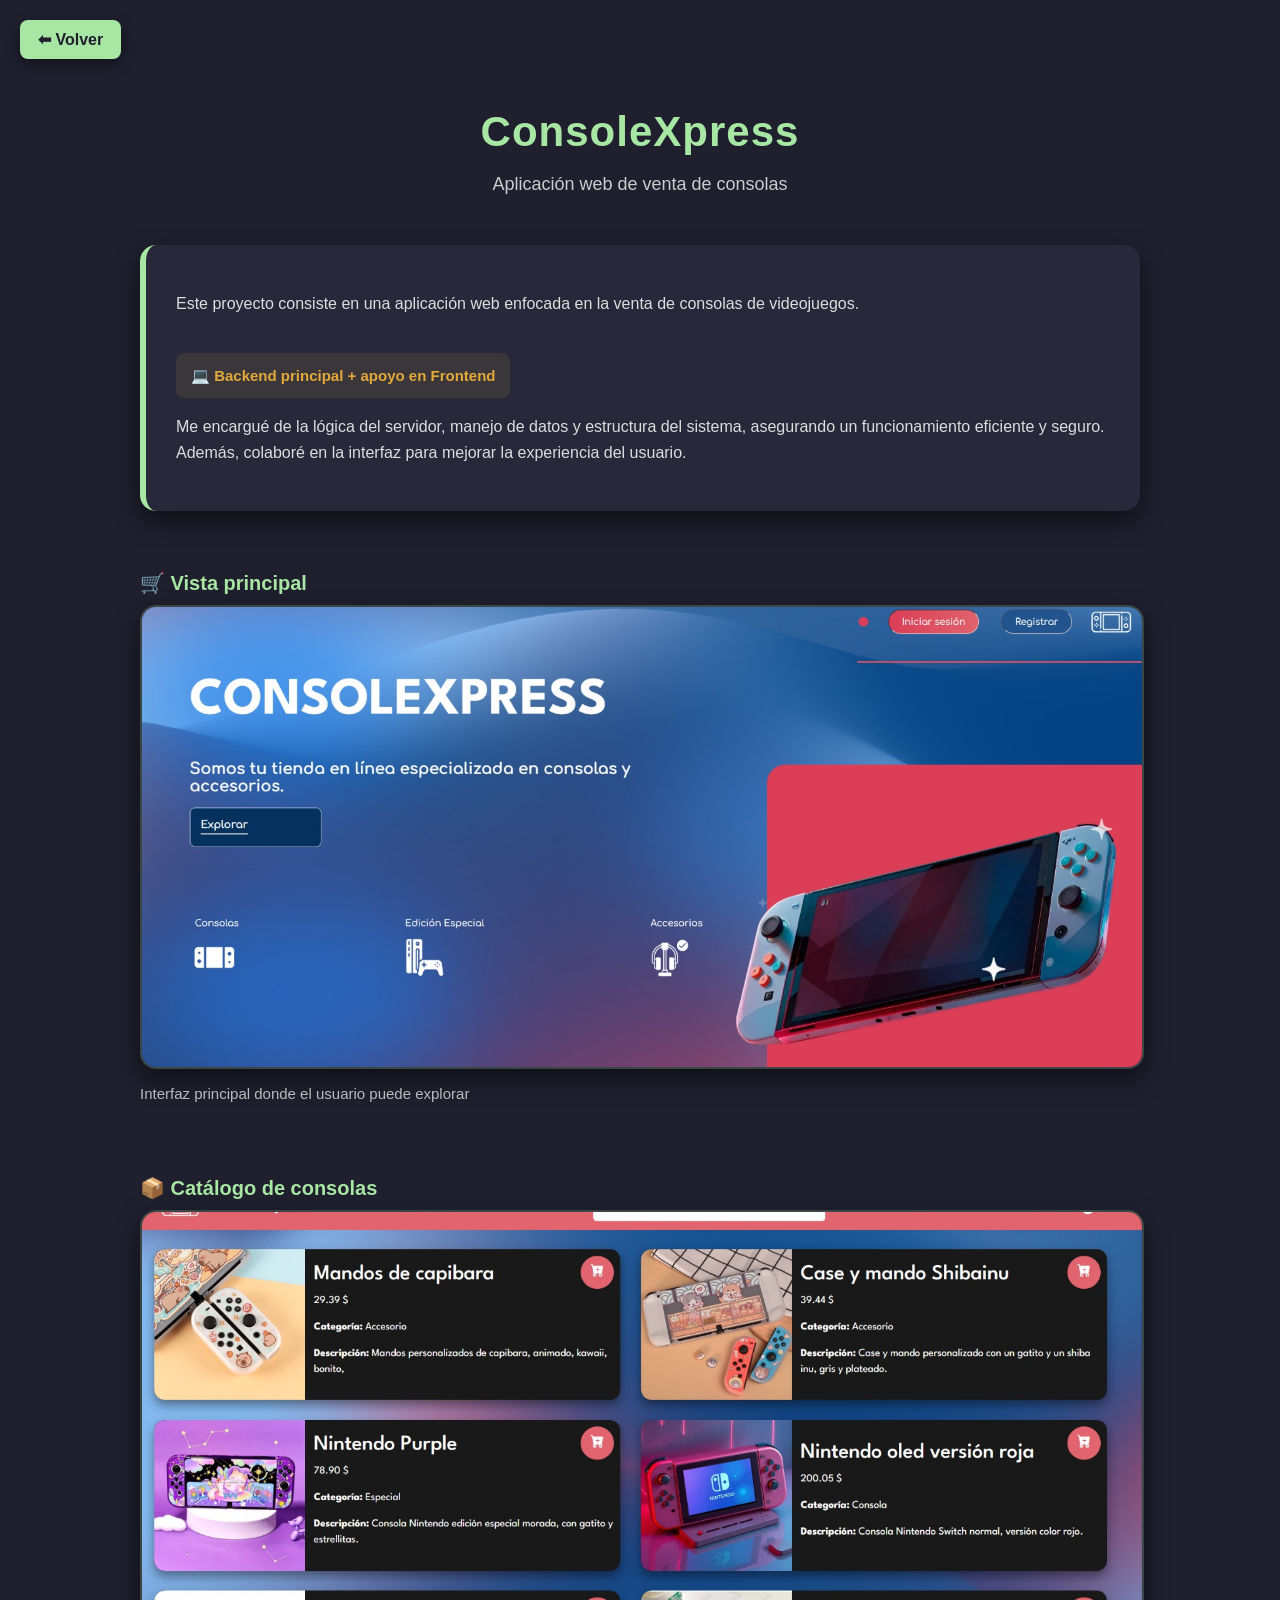
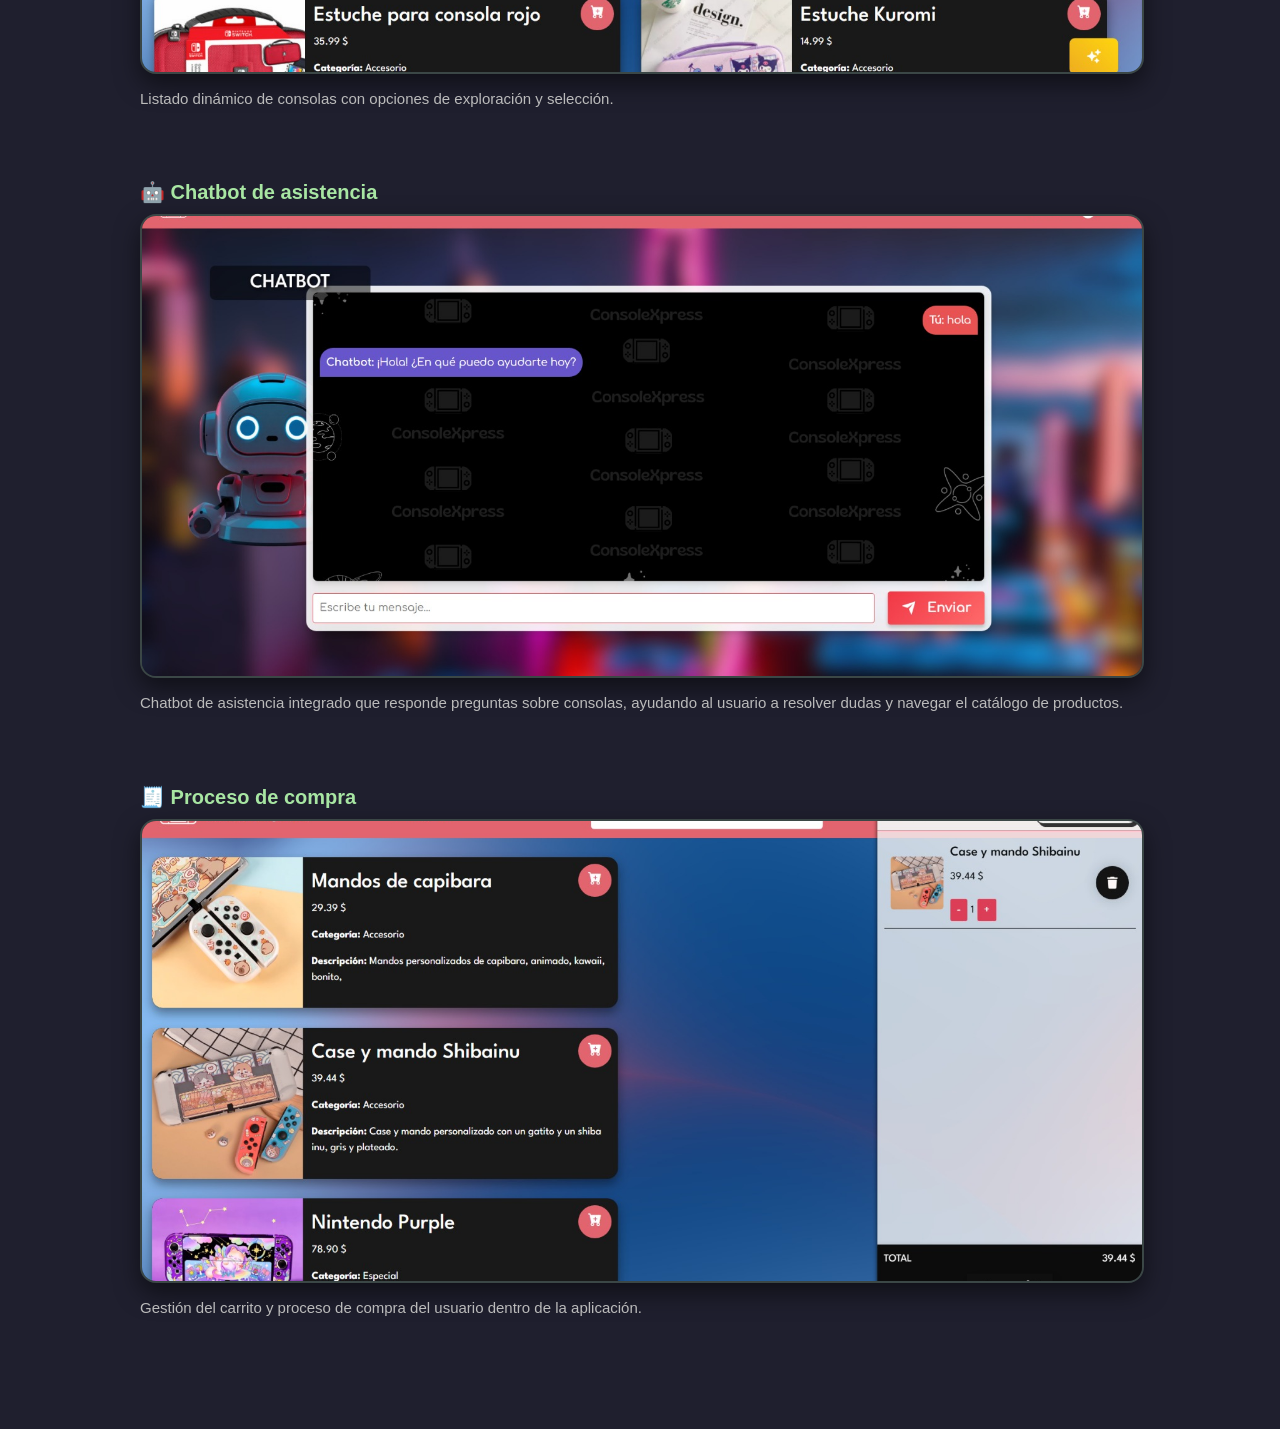
==== proyectos/consolexpress/consolexpress.html @ 32717e4b "actualizacion de portafolio se añadieron nuevos apartados Co-authored-by: Copilot <copilot@github.co" ====
<!DOCTYPE html>
<html lang="es">
<head>
  <meta charset="UTF-8">
  <meta name="viewport" content="width=device-width, initial-scale=1.0">
  <title>ConsoleXpress | Proyecto</title>

  <link rel="stylesheet" href="../style.css">
</head>

<body>

  <!-- BOTÓN -->
  <a href="../../index.html" class="btn-back"
     data-es="⬅ Volver"
     data-en="⬅ Back">⬅ Volver</a>

  <div class="container">

    <!-- HEADER -->
    <h1>ConsoleXpress</h1>

    <p class="subtitle"
       data-es="Aplicación web de venta de consolas"
       data-en="Console sales web application">
       Aplicación web de venta de consolas
    </p>

    <!-- DESCRIPCIÓN -->
    <div class="description">

      <p
        data-es="Este proyecto consiste en una aplicación web enfocada en la venta de consolas de videojuegos."
        data-en="This project is a web application focused on selling video game consoles.">
        Este proyecto consiste en una aplicación web enfocada en la venta de consolas de videojuegos.
      </p>

      <div class="role"
        data-es="💻 Backend principal + apoyo en Frontend"
        data-en="💻 Backend developer + Frontend support">
        💻 Backend principal + apoyo en Frontend
      </div>

      <p
        data-es="Me encargué de la lógica del servidor, manejo de datos y estructura del sistema, asegurando un funcionamiento eficiente y seguro. Además, colaboré en la interfaz para mejorar la experiencia del usuario."
        data-en="I was responsible for server-side logic, data management, and system structure, ensuring efficient and secure performance. I also contributed to the interface to improve user experience.">
        Me encargué de la lógica del servidor, manejo de datos y estructura del sistema, asegurando un funcionamiento eficiente y seguro. Además, colaboré en la interfaz para mejorar la experiencia del usuario.
      </p>

    </div>

<!-- SECCIÓN 1 -->
<div class="section">
  <h3 class="section-title"
      data-es="🛒 Vista principal"
      data-en="🛒 Main view">
    🛒 Vista principal
  </h3>

  <img src="consolexpress1.jpeg" alt="Vista principal de ConsoleXpress">

  <p
    data-es="Interfaz principal donde el usuario puede explorar"
    data-en="Main interface where users can explore">
    Interfaz principal donde el usuario puede explorar
  </p>
</div>

    <!-- SECCIÓN 2 -->
    <div class="section">
      <h3 class="section-title"
          data-es="📦 Catálogo de consolas"
          data-en="📦 Console catalog">📦 Catálogo de consolas</h3>

      <img src="consolexpress2.jpeg">

      <p
        data-es="Listado dinámico de consolas con opciones de exploración y selección."
        data-en="Dynamic console list with browsing and selection options.">
        Listado dinámico de consolas con opciones de exploración y selección.
      </p>
    </div>

<!-- SECCIÓN 3 -->
<div class="section">
  <h3 class="section-title"
      data-es="🤖 Chatbot de asistencia"
      data-en="🤖 Support chatbot">
    🤖 Chatbot de asistencia
  </h3>

  <img src="consolexpress3.jpeg" alt="Chatbot de asistencia de ConsoleXpress">

  <p
    data-es="Chatbot de asistencia integrado que responde preguntas sobre consolas, ayudando al usuario a resolver dudas y navegar el catálogo de productos."
    data-en="Integrated support chatbot that answers console-related questions, helping users resolve doubts and navigate the product catalog.">
    Chatbot de asistencia integrado que responde preguntas sobre consolas, ayudando al usuario a resolver dudas y navegar el catálogo de productos.
  </p>
</div>

    <!-- SECCIÓN 4 -->
    <div class="section">
      <h3 class="section-title"
          data-es="🧾 Proceso de compra"
          data-en="🧾 Checkout process">🧾 Proceso de compra</h3>

      <img src="consolexpress4.jpeg">

      <p
        data-es="Gestión del carrito y proceso de compra del usuario dentro de la aplicación."
        data-en="Cart management and user checkout process within the application.">
        Gestión del carrito y proceso de compra del usuario dentro de la aplicación.
      </p>
    </div>

  </div>

  <!-- TU JS DE IDIOMA -->
  <script src="/idioma.js"></script>

</body>
</html>
---- proyectos/style.css ----
/* consolexpress */
/* BASE */
body {
  margin: 0;
  font-family: 'Nunito', sans-serif;
  background: #1f1f2e;
  color: #fff;
}

/* CONTENEDOR */
.container {
  max-width: 1000px;
  margin: auto;
  padding: 80px 20px 40px;
}

/* TITULO PRINCIPAL */
h1 {
  text-align: center;
  font-size: 42px;
  margin-bottom: 10px;
  color: #a8e6a3;
  letter-spacing: 1px;
}

.subtitle {
  text-align: center;
  color: #ccc;
  margin-bottom: 50px;
  font-size: 18px;
}

/* DESCRIPCIÓN */
.description {
  background: #27293a;
  padding: 30px;
  border-radius: 16px;
  margin-bottom: 60px;
  line-height: 1.7;

  border-left: 6px solid #a8e6a3; /* 🔥 detalle pro */
  box-shadow: 0 10px 25px rgba(0,0,0,0.5);
}

/* TEXTO PRINCIPAL */
.description p {
  font-size: 16px;
  color: #ddd;
}

/* ROL DESTACADO */
.role {
  margin-top: 20px;
  font-weight: bold;
  color: #e3a93b;
  font-size: 15px;

  background: rgba(227, 169, 59, 0.1);
  padding: 10px 15px;
  border-radius: 8px;
  display: inline-block;
}

/* SECCIONES */
.section {
  margin-bottom: 70px;
  text-align: left;
}

/* TITULO DE CADA IMAGEN */
.section-title {
  font-size: 20px;
  color: #a8e6a3;
  margin-bottom: 12px;
  font-weight: 800;
}

/* IMAGEN */
.section img {
  width: 100%;
  max-height: 460px;
  object-fit: cover;
  border-radius: 18px;

  border: 2px solid rgba(168, 230, 163, 0.2);

  box-shadow: 0 10px 25px rgba(0,0,0,0.5);
  transition: 0.3s;
}

.section img:hover {
  transform: scale(1.015);
}

/* TEXTO DEBAJO */
.section p {
  margin-top: 12px;
  color: #bbb;
  font-size: 15px;
  line-height: 1.5;
}

/* BOTÓN */
.btn-back {
  position: fixed;
  top: 20px;
  left: 20px;

  padding: 10px 18px;
  background: #a8e6a3;
  color: #1f1f2e;
  text-decoration: none;
  border-radius: 8px;
  font-weight: bold;

  box-shadow: 0 5px 15px rgba(0,0,0,0.4);
  transition: 0.3s;
}

.btn-back:hover {
  background: #e3a93b;
  transform: translateY(-2px);
}


/* Redes el diseño */

/* BASE */
body {
  background: #1f1f2e;
  color: #fff;
  font-family: 'Nunito', sans-serif;
}

/* CONTENEDOR */
.container {
  max-width: 1000px;
  margin: auto;
  padding: 80px 20px 40px;
}

/* TITULO */
h1 {
  text-align: center;
  font-size: 42px;
  color: #a8e6a3;
  margin-bottom: 10px;
}

.subtitle {
  text-align: center;
  color: #ccc;
  margin-bottom: 50px;
}

/* DESCRIPCIÓN */
.description {
  background: #27293a;
  padding: 30px;
  border-radius: 16px;
  margin-bottom: 60px;

  border-left: 6px solid #a8e6a3;
  box-shadow: 0 10px 25px rgba(0,0,0,0.5);
}

.description p {
  color: #ddd;
  line-height: 1.6;
}

/* ROL */
.role {
  margin-top: 20px;
  font-weight: bold;
  color: #e3a93b;

  background: rgba(227, 169, 59, 0.1);
  padding: 10px 15px;
  border-radius: 8px;
  display: inline-block;
}

/* SECCIONES */
.section {
  margin-bottom: 70px;
}

.section-title {
  font-size: 20px;
  color: #a8e6a3;
  margin-bottom: 10px;
}

/* IMAGEN */
.section img {
  width: 100%;
  max-height: 460px;
  object-fit: cover;
  border-radius: 16px;

  border: 2px solid rgba(168, 230, 163, 0.2);
  box-shadow: 0 10px 25px rgba(0,0,0,0.5);

  transition: 0.3s;
}

.section img:hover {
  transform: scale(1.02);
}

/* TEXTO */
.section p {
  margin-top: 10px;
  color: #bbb;
}

/* BOTÓN */
.btn-back {
  position: fixed;
  top: 20px;
  left: 20px;

  padding: 10px 18px;
  background: #a8e6a3;
  color: #1f1f2e;
  text-decoration: none;
  border-radius: 8px;
  font-weight: bold;

  box-shadow: 0 5px 15px rgba(0,0,0,0.4);
}

.btn-back:hover {
  background: #e3a93b;
}


/* veganimo diseño */

/* BASE */
body {
  background: #1f1f2e;
  color: #fff;
  font-family: 'Nunito', sans-serif;
}

/* CONTENEDOR */
.container {
  max-width: 1000px;
  margin: auto;
  padding: 80px 20px 40px;
}

/* TITULO */
h1 {
  text-align: center;
  font-size: 42px;
  color: #a8e6a3;
  margin-bottom: 10px;
}

.subtitle {
  text-align: center;
  color: #ccc;
  margin-bottom: 50px;
}

/* DESCRIPCIÓN */
.description {
  background: #27293a;
  padding: 30px;
  border-radius: 16px;
  margin-bottom: 60px;

  border-left: 6px solid #a8e6a3;
  box-shadow: 0 10px 25px rgba(0,0,0,0.5);
}

.description p {
  color: #ddd;
  line-height: 1.6;
}

/* ROL */
.role {
  margin-top: 20px;
  font-weight: bold;
  color: #e3a93b;

  background: rgba(227, 169, 59, 0.1);
  padding: 10px 15px;
  border-radius: 8px;
  display: inline-block;
}

/* SECCIONES */
.section {
  margin-bottom: 70px;
}

.section-title {
  font-size: 20px;
  color: #a8e6a3;
  margin-bottom: 10px;
}

/* IMAGEN */
.section img {
  width: 100%;
  max-height: 460px;
  object-fit: cover;
  border-radius: 16px;

  border: 2px solid rgba(168, 230, 163, 0.2);
  box-shadow: 0 10px 25px rgba(0,0,0,0.5);

  transition: 0.3s;
}

.section img:hover {
  transform: scale(1.02);
}

/* TEXTO */
.section p {
  margin-top: 10px;
  color: #bbb;
}

/* BOTÓN */
.btn-back {
  position: fixed;
  top: 20px;
  left: 20px;

  padding: 10px 18px;
  background: #a8e6a3;
  color: #1f1f2e;
  text-decoration: none;
  border-radius: 8px;
  font-weight: bold;

  box-shadow: 0 5px 15px rgba(0,0,0,0.4);
}

.btn-back:hover {
  background: #e3a93b;
}
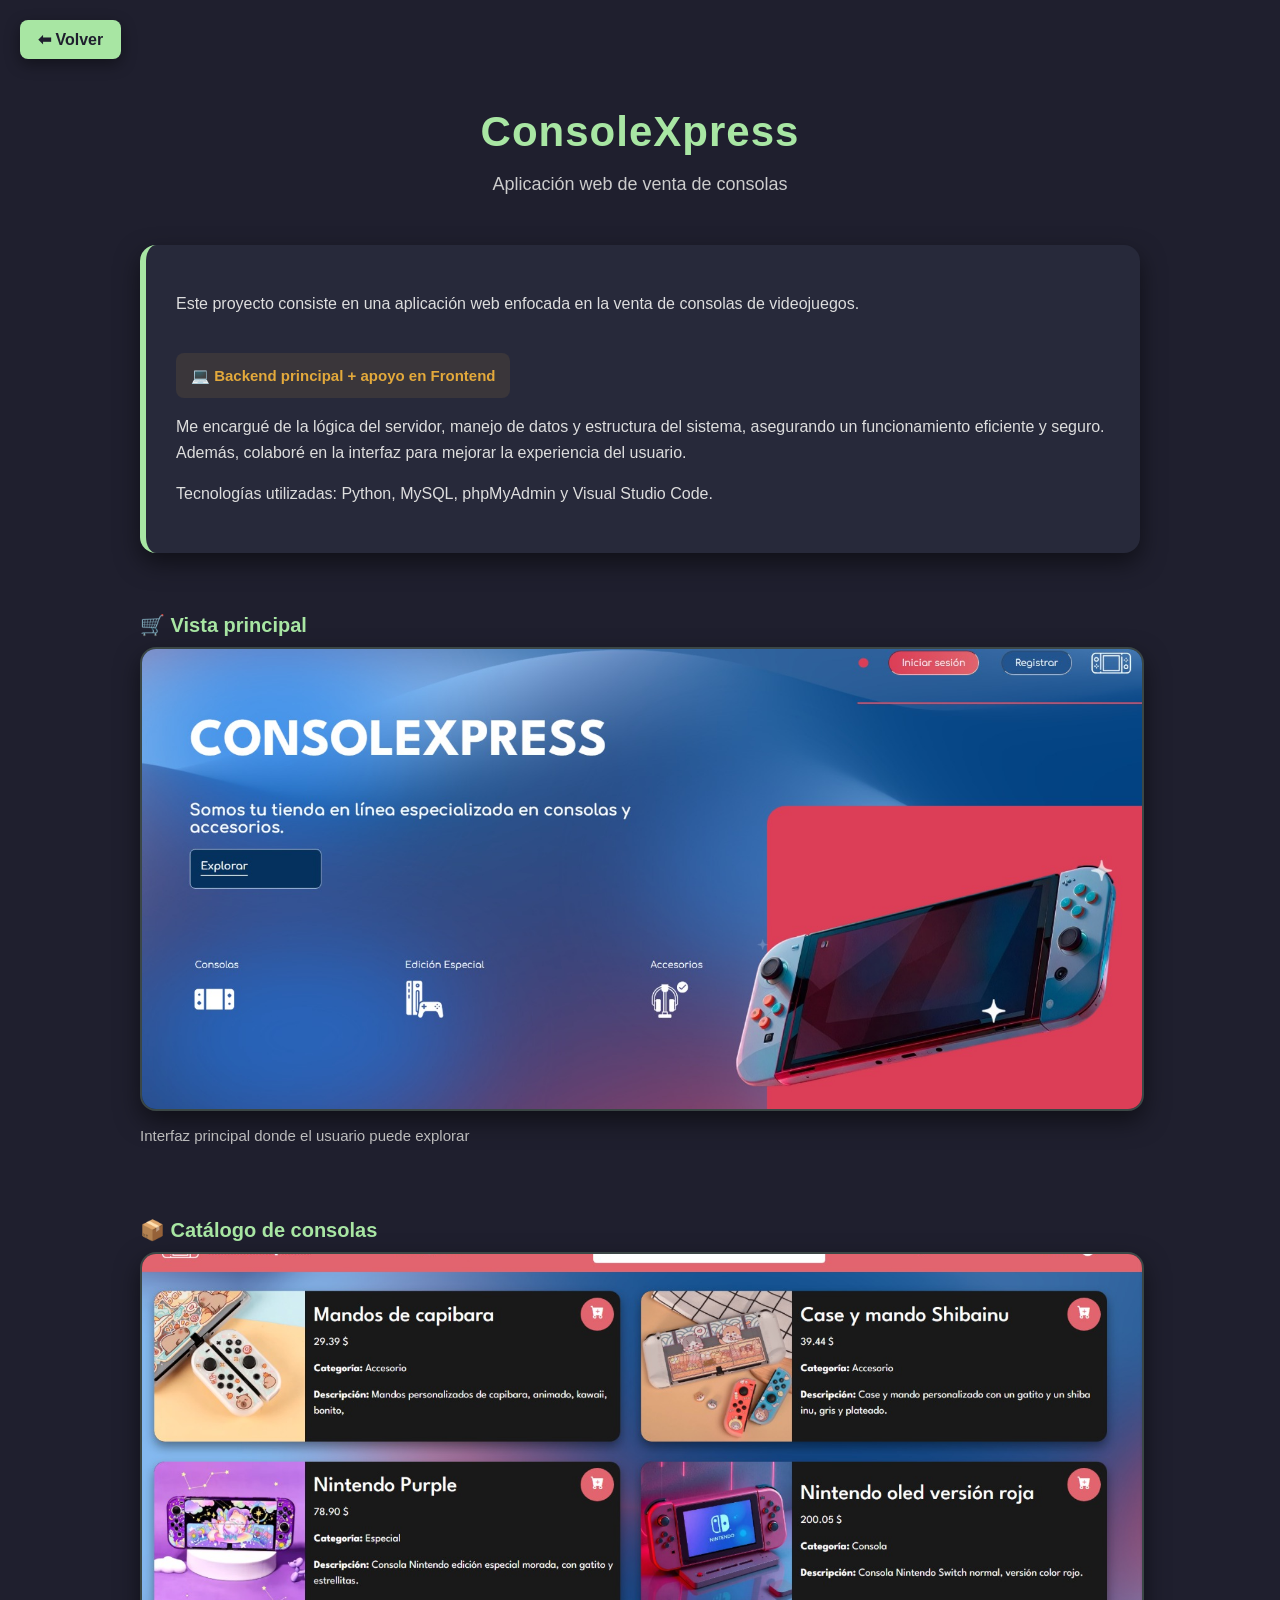
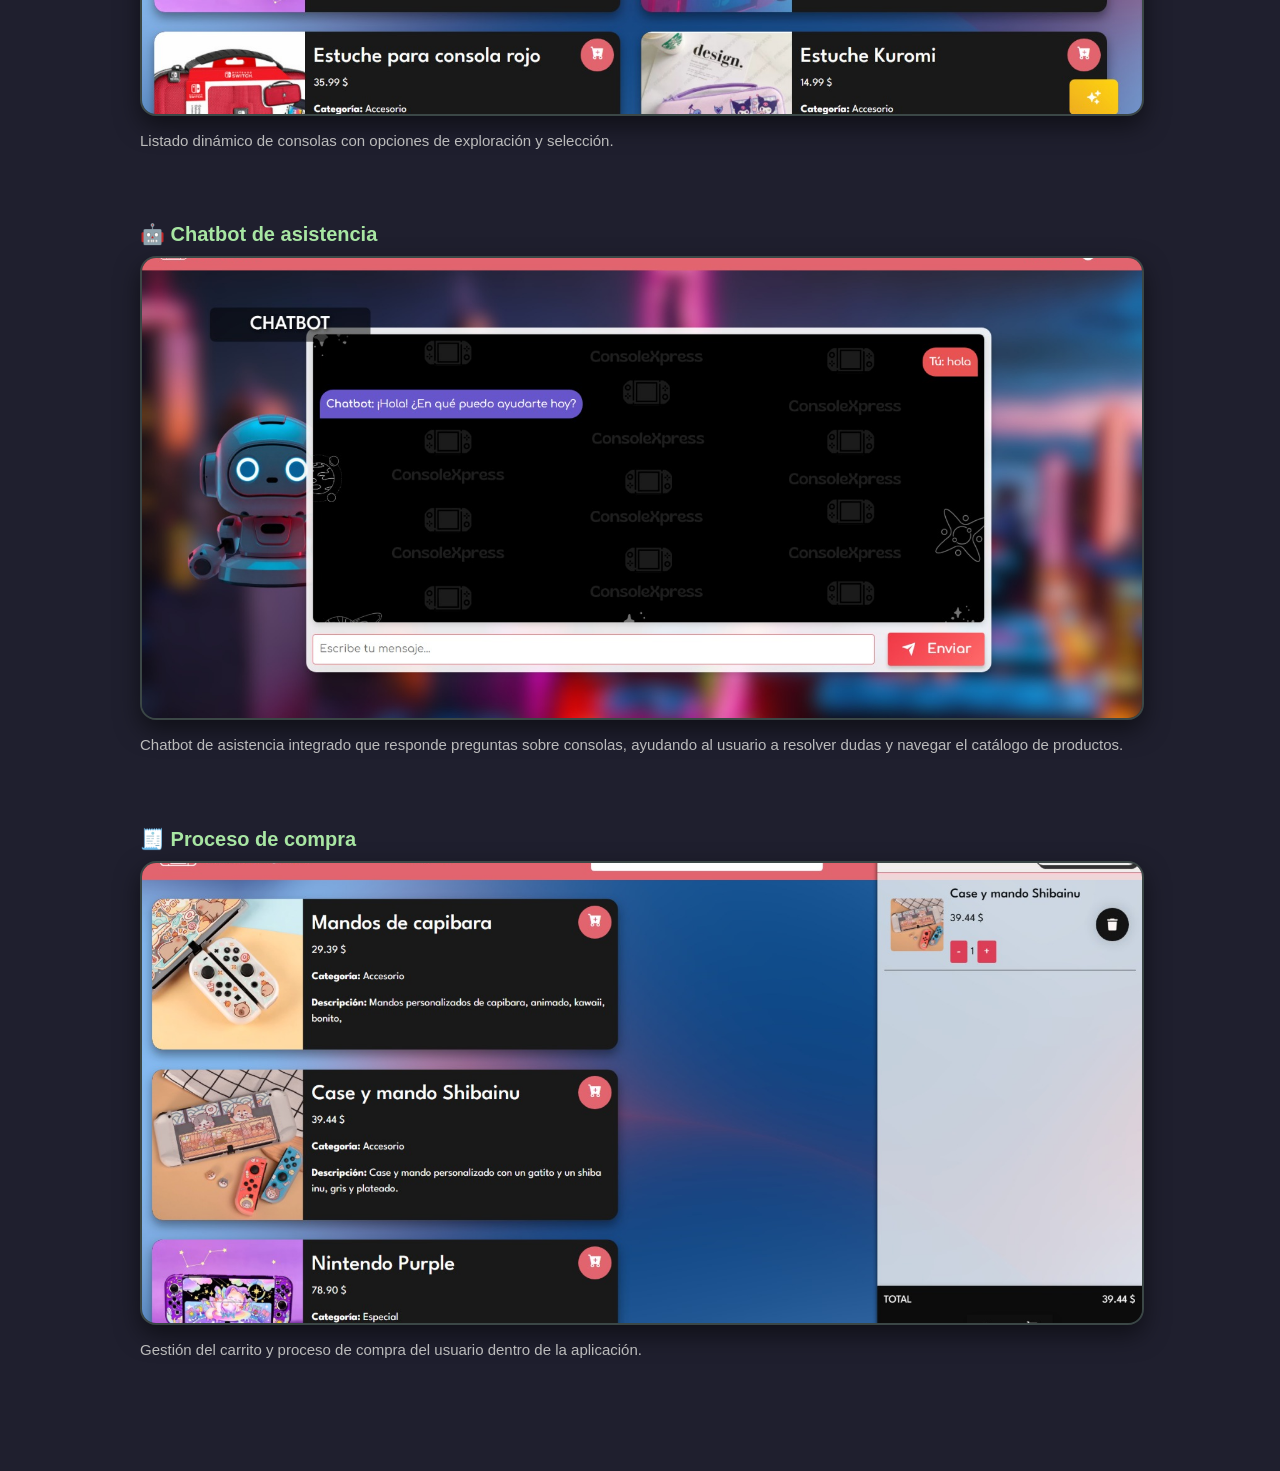
==== commit 18932a8f: "correccion de cv y pequeños detalles de escritura" ====
--- a/proyectos/consolexpress/consolexpress.html
+++ b/proyectos/consolexpress/consolexpress.html
@@ -26,28 +26,34 @@
        Aplicación web de venta de consolas
     </p>
 
-    <!-- DESCRIPCIÓN -->
-    <div class="description">
+<!-- DESCRIPCIÓN -->
+<div class="description">
 
-      <p
-        data-es="Este proyecto consiste en una aplicación web enfocada en la venta de consolas de videojuegos."
-        data-en="This project is a web application focused on selling video game consoles.">
-        Este proyecto consiste en una aplicación web enfocada en la venta de consolas de videojuegos.
-      </p>
+  <p
+    data-es="Este proyecto consiste en una aplicación web enfocada en la venta de consolas de videojuegos."
+    data-en="This project is a web application focused on selling video game consoles.">
+    Este proyecto consiste en una aplicación web enfocada en la venta de consolas de videojuegos.
+  </p>
 
-      <div class="role"
-        data-es="💻 Backend principal + apoyo en Frontend"
-        data-en="💻 Backend developer + Frontend support">
-        💻 Backend principal + apoyo en Frontend
-      </div>
+  <div class="role"
+    data-es="💻 Backend principal + apoyo en Frontend"
+    data-en="💻 Backend developer + Frontend support">
+    💻 Backend principal + apoyo en Frontend
+  </div>
 
-      <p
-        data-es="Me encargué de la lógica del servidor, manejo de datos y estructura del sistema, asegurando un funcionamiento eficiente y seguro. Además, colaboré en la interfaz para mejorar la experiencia del usuario."
-        data-en="I was responsible for server-side logic, data management, and system structure, ensuring efficient and secure performance. I also contributed to the interface to improve user experience.">
-        Me encargué de la lógica del servidor, manejo de datos y estructura del sistema, asegurando un funcionamiento eficiente y seguro. Además, colaboré en la interfaz para mejorar la experiencia del usuario.
-      </p>
+  <p
+    data-es="Me encargué de la lógica del servidor, manejo de datos y estructura del sistema, asegurando un funcionamiento eficiente y seguro. Además, colaboré en la interfaz para mejorar la experiencia del usuario."
+    data-en="I was responsible for server-side logic, data management, and system structure, ensuring efficient and secure performance. I also contributed to the interface to improve user experience.">
+    Me encargué de la lógica del servidor, manejo de datos y estructura del sistema, asegurando un funcionamiento eficiente y seguro. Además, colaboré en la interfaz para mejorar la experiencia del usuario.
+  </p>
 
-    </div>
+  <p class="tech"
+    data-es="Tecnologías utilizadas: Python, MySQL, phpMyAdmin y Visual Studio Code."
+    data-en="Technologies used: Python, MySQL, phpMyAdmin and Visual Studio Code.">
+    Tecnologías utilizadas: Python, MySQL, phpMyAdmin y Visual Studio Code.
+  </p>
+
+</div>
 
 <!-- SECCIÓN 1 -->
 <div class="section">
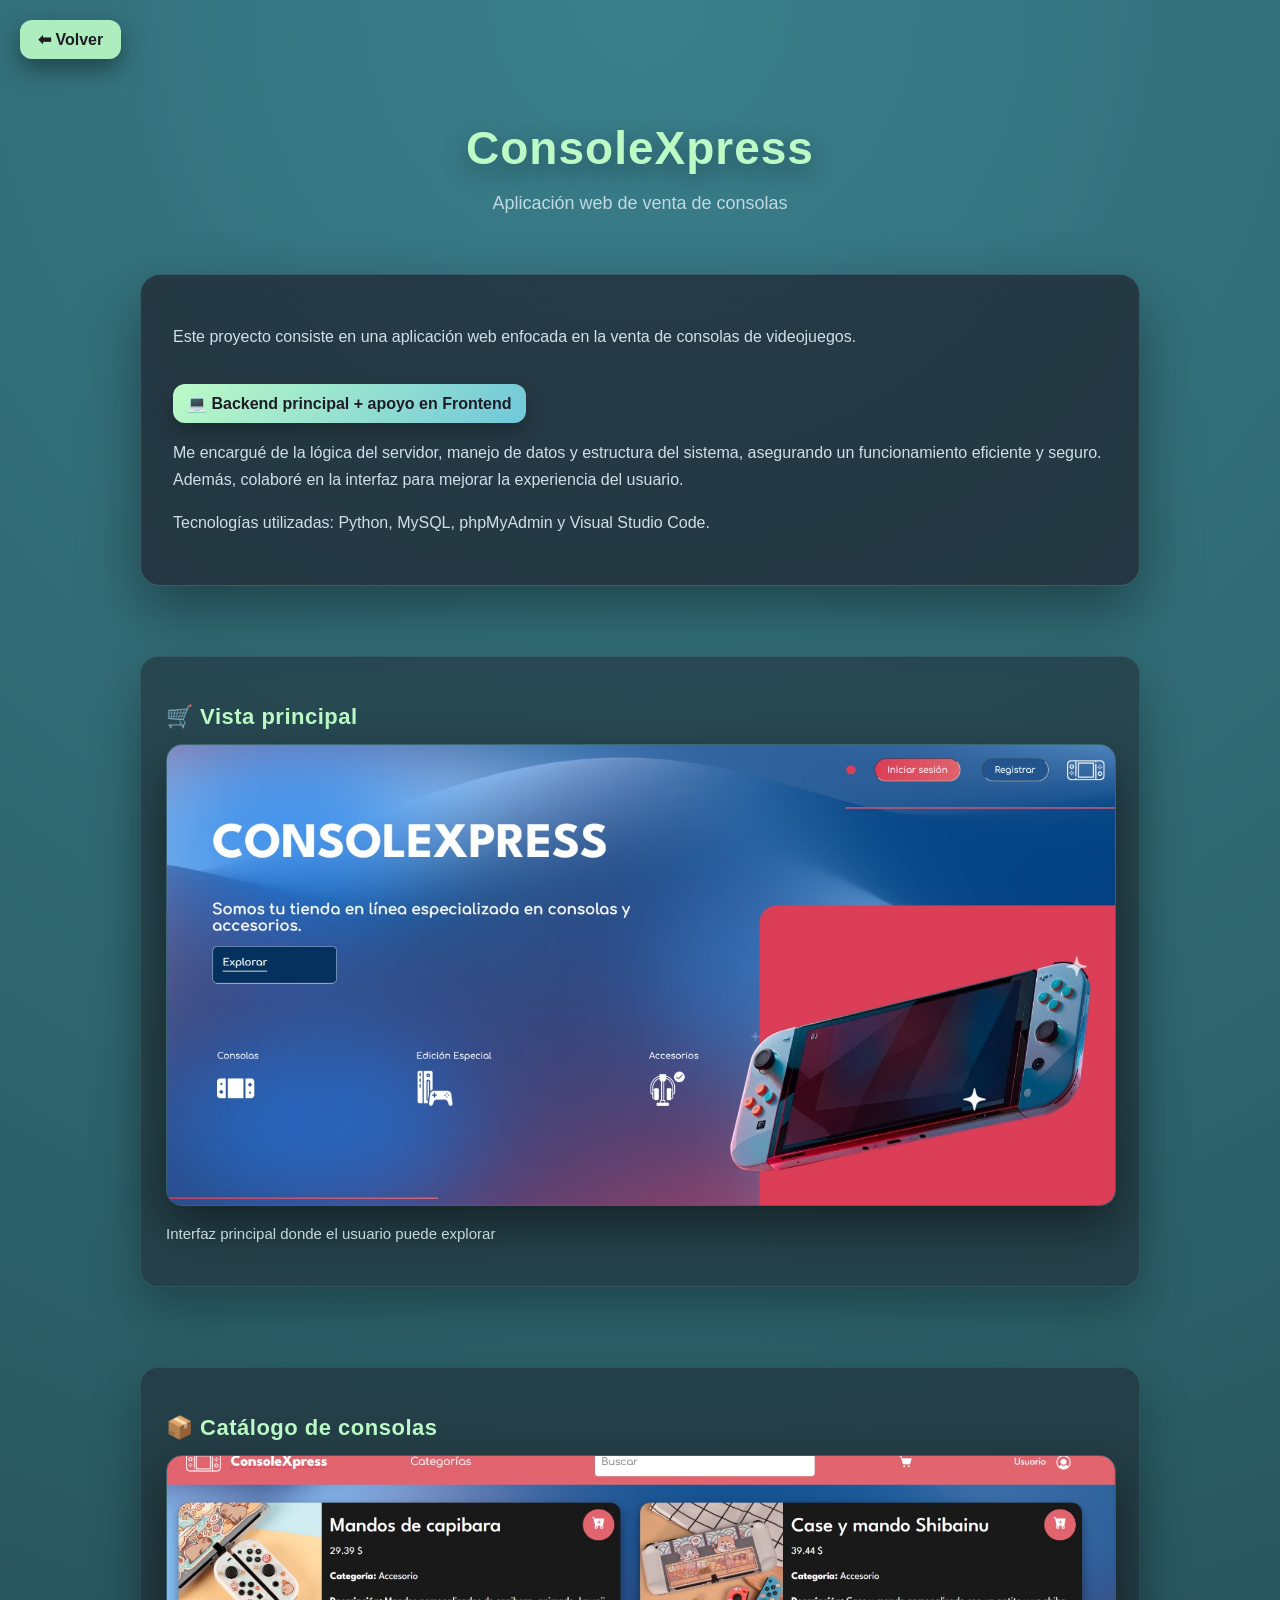
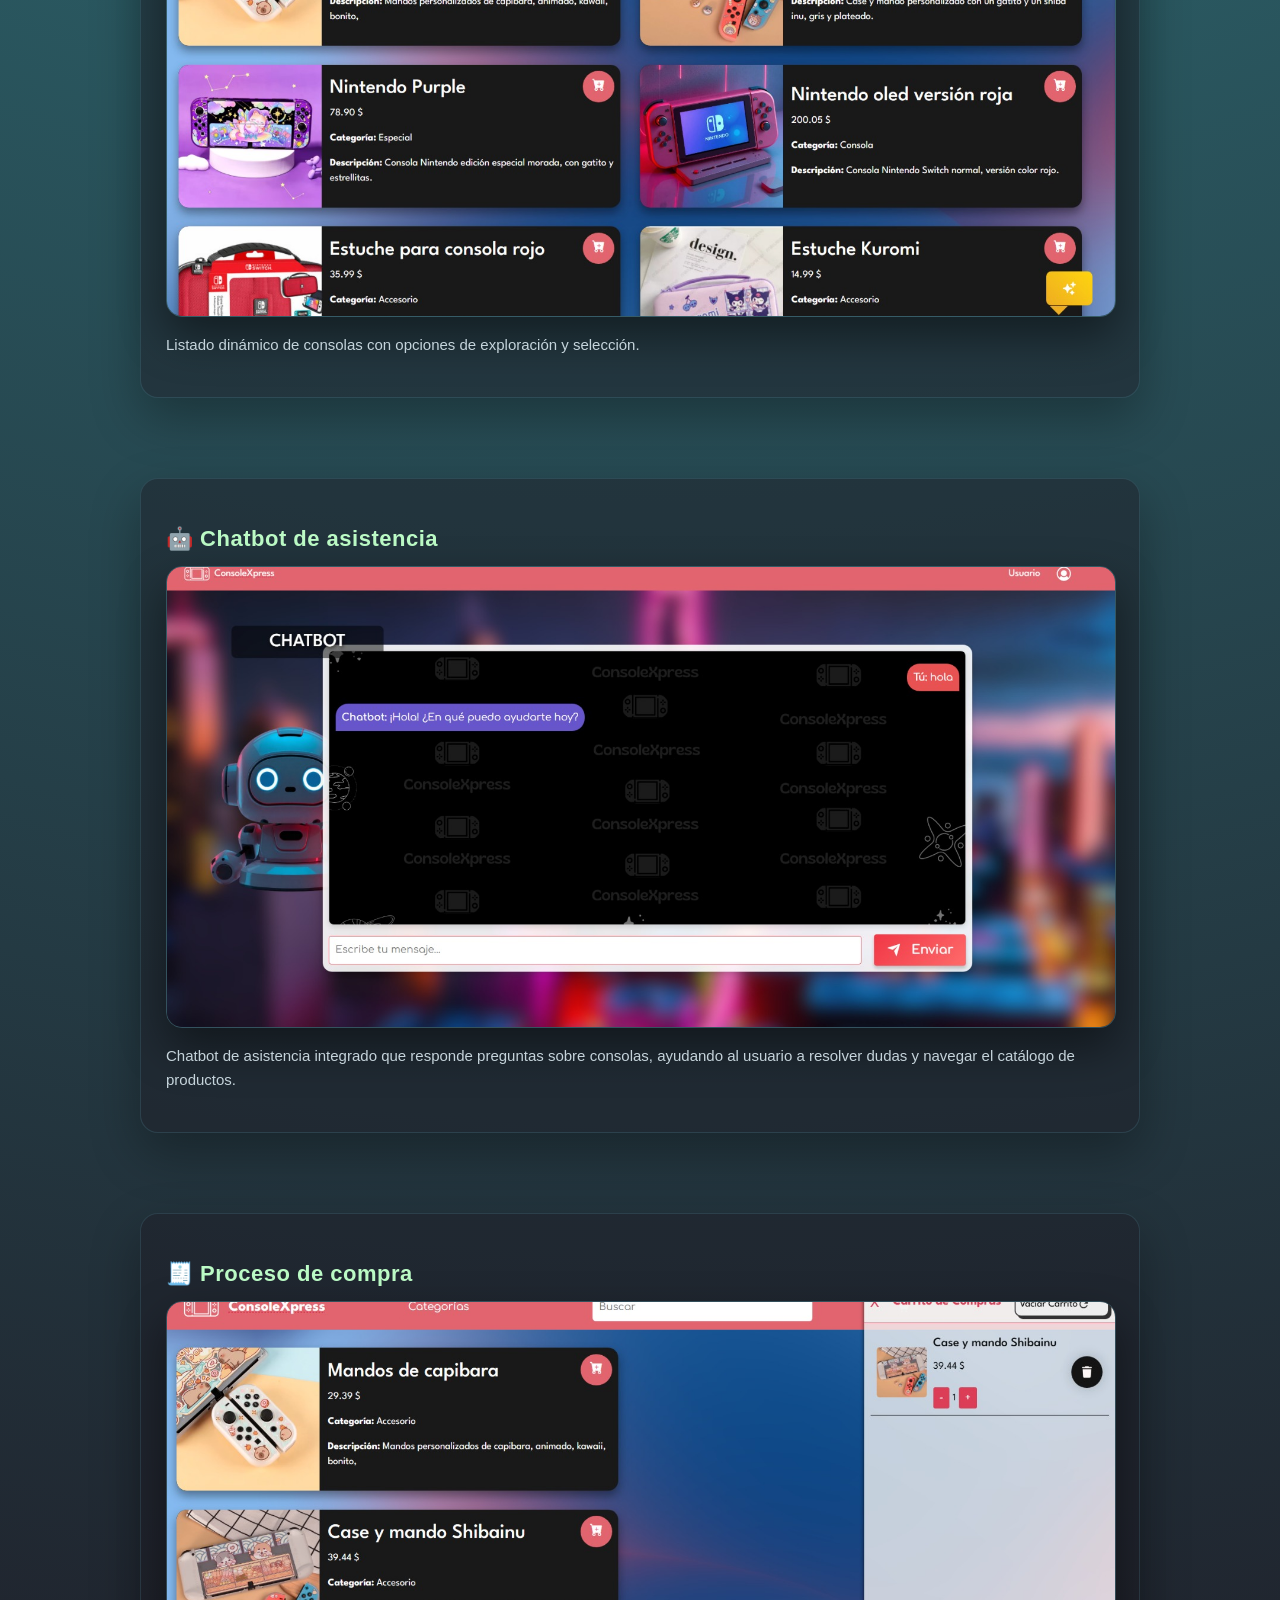
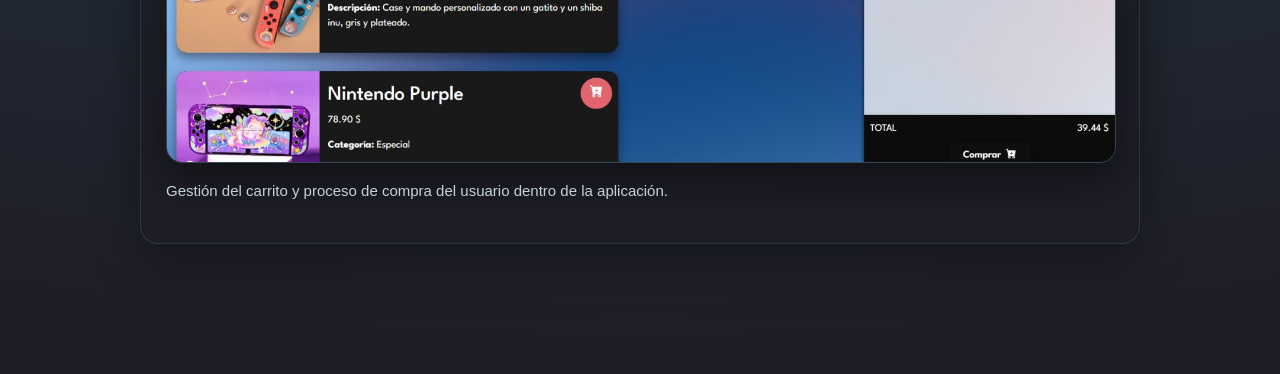
==== commit 78f2d220: "se actualizo el cv y corriegieron detalles del portafolio" ====
--- a/proyectos/consolexpress/consolexpress.html
+++ b/proyectos/consolexpress/consolexpress.html
@@ -120,9 +120,16 @@
     </div>
 
   </div>
-
+      <!-- MODAL IMAGEN -->
+    <!-- MODAL -->
+<div class="modal" id="modal">
+  <span class="close" id="closeModal">×</span>
+  <img id="modalImg" src="" alt="preview">
+</div>
   <!-- TU JS DE IDIOMA -->
   <script src="/idioma.js"></script>
+  <script src="/script.js"></script>
 
 </body>
-</html>+</html>
+
--- a/proyectos/style.css
+++ b/proyectos/style.css
@@ -1,78 +1,101 @@
-/* consolexpress */
-/* BASE */
+/* =========================
+   BASE PREMIUM
+========================= */
 body {
   margin: 0;
   font-family: 'Nunito', sans-serif;
-  background: #1f1f2e;
-  color: #fff;
+
+  /* Fondo más sofisticado */
+  background: radial-gradient(circle at top, #3a7f8c, #2b5e66 40%, #1E1B25 100%);
+  color: #E3F2F9;
 }
 
 /* CONTENEDOR */
 .container {
   max-width: 1000px;
   margin: auto;
-  padding: 80px 20px 40px;
-}
-
-/* TITULO PRINCIPAL */
+  padding: 90px 20px 50px;
+}
+
+/* =========================
+   HEADER DE PROYECTO
+========================= */
 h1 {
   text-align: center;
-  font-size: 42px;
-  margin-bottom: 10px;
-  color: #a8e6a3;
+  font-size: 46px;
+  margin-bottom: 8px;
+  color: #BCFBC6;
   letter-spacing: 1px;
+  text-shadow: 0 8px 25px rgba(0,0,0,0.35);
 }
 
 .subtitle {
   text-align: center;
-  color: #ccc;
-  margin-bottom: 50px;
   font-size: 18px;
-}
-
-/* DESCRIPCIÓN */
+  color: #E3F2F9;
+  opacity: 0.8;
+  margin-bottom: 60px;
+}
+
+/* =========================
+   DESCRIPCIÓN (GLASS CARD)
+========================= */
 .description {
-  background: #27293a;
-  padding: 30px;
-  border-radius: 16px;
-  margin-bottom: 60px;
-  line-height: 1.7;
-
-  border-left: 6px solid #a8e6a3; /* 🔥 detalle pro */
-  box-shadow: 0 10px 25px rgba(0,0,0,0.5);
-}
-
-/* TEXTO PRINCIPAL */
+  background: rgba(30, 27, 37, 0.65);
+  border: 1px solid rgba(112, 199, 218, 0.25);
+  border-radius: 20px;
+
+  padding: 32px;
+  margin-bottom: 70px;
+
+  box-shadow: 0 25px 60px rgba(0,0,0,0.4);
+  backdrop-filter: blur(12px);
+}
+
+/* TEXTO */
 .description p {
   font-size: 16px;
-  color: #ddd;
-}
-
-/* ROL DESTACADO */
+  line-height: 1.7;
+  color: #E3F2F9;
+  opacity: 0.9;
+}
+
+/* TAG DE ROL */
 .role {
-  margin-top: 20px;
-  font-weight: bold;
-  color: #e3a93b;
-  font-size: 15px;
-
-  background: rgba(227, 169, 59, 0.1);
-  padding: 10px 15px;
-  border-radius: 8px;
+  margin-top: 18px;
   display: inline-block;
-}
-
-/* SECCIONES */
+
+  background: linear-gradient(135deg, #BCFBC6, #70C7DA);
+  color: #1E1B25;
+
+  padding: 10px 14px;
+  border-radius: 12px;
+  font-weight: 700;
+
+  box-shadow: 0 10px 20px rgba(0,0,0,0.25);
+}
+
+/* =========================
+   SECCIONES (CARD ELEVADA)
+========================= */
 .section {
-  margin-bottom: 70px;
-  text-align: left;
-}
-
-/* TITULO DE CADA IMAGEN */
+  margin-bottom: 80px;
+  padding: 25px;
+  border-radius: 18px;
+
+  background: rgba(30, 27, 37, 0.45);
+  border: 1px solid rgba(112, 199, 218, 0.15);
+
+  box-shadow: 0 20px 50px rgba(0,0,0,0.3);
+}
+
+/* TITULOS */
 .section-title {
-  font-size: 20px;
-  color: #a8e6a3;
-  margin-bottom: 12px;
+  font-size: 22px;
+  color: #BCFBC6;
+  margin-bottom: 14px;
   font-weight: 800;
+  letter-spacing: 0.5px;
 }
 
 /* IMAGEN */
@@ -80,270 +103,140 @@
   width: 100%;
   max-height: 460px;
   object-fit: cover;
-  border-radius: 18px;
-
-  border: 2px solid rgba(168, 230, 163, 0.2);
-
-  box-shadow: 0 10px 25px rgba(0,0,0,0.5);
-  transition: 0.3s;
+
+  border-radius: 16px;
+  border: 1px solid rgba(112, 199, 218, 0.25);
+
+  box-shadow: 0 20px 45px rgba(0,0,0,0.45);
+  transition: 0.4s ease;
 }
 
 .section img:hover {
-  transform: scale(1.015);
-}
-
-/* TEXTO DEBAJO */
+  transform: scale(1.03);
+  filter: brightness(1.05);
+}
+
+/* TEXTO */
 .section p {
   margin-top: 12px;
-  color: #bbb;
   font-size: 15px;
-  line-height: 1.5;
-}
-
-/* BOTÓN */
+  line-height: 1.6;
+  color: #E3F2F9;
+  opacity: 0.85;
+}
+
+/* =========================
+   BOTÓN BACK
+========================= */
 .btn-back {
   position: fixed;
   top: 20px;
   left: 20px;
 
   padding: 10px 18px;
-  background: #a8e6a3;
-  color: #1f1f2e;
+  border-radius: 12px;
+
+  background: rgba(188, 251, 198, 0.9);
+  color: #1E1B25;
+
+  font-weight: 700;
   text-decoration: none;
-  border-radius: 8px;
+
+  box-shadow: 0 10px 25px rgba(0,0,0,0.4);
+  transition: 0.3s ease;
+}
+
+.btn-back:hover {
+  background: #70C7DA;
+  transform: translateY(-2px);
+}
+
+/*modal de ver imagen en grande */
+/* =========================
+   MODAL IMAGEN PRO
+========================= */
+
+.modal {
+  display: none;
+  position: fixed;
+  top: 0;
+  left: 0;
+  width: 100%;
+  height: 100%;
+  background: rgba(30, 27, 37, 0.95); /* tu paleta #1E1B25 */
+  justify-content: center;
+  align-items: center;
+  z-index: 9999;
+}
+
+/* imagen grande */
+.modal img {
+  max-width: 90%;
+  max-height: 85%;
+  border-radius: 16px;
+  box-shadow: 0 20px 60px rgba(0,0,0,0.6);
+  transform: scale(0.95);
+  transition: 0.3s ease;
+}
+
+/* cuando se abre */
+.modal.show {
+  display: flex;
+}
+
+/* =========================
+   BOTÓN CERRAR (X PRO)
+========================= */
+
+.modal .close {
+  position: absolute;
+  top: 20px;
+  right: 25px;
+
+  width: 45px;
+  height: 45px;
+
+  display: flex;
+  align-items: center;
+  justify-content: center;
+
+  font-size: 28px;
   font-weight: bold;
 
-  box-shadow: 0 5px 15px rgba(0,0,0,0.4);
-  transition: 0.3s;
-}
-
-.btn-back:hover {
-  background: #e3a93b;
-  transform: translateY(-2px);
-}
-
-
-/* Redes el diseño */
-
-/* BASE */
-body {
-  background: #1f1f2e;
-  color: #fff;
-  font-family: 'Nunito', sans-serif;
-}
-
-/* CONTENEDOR */
-.container {
-  max-width: 1000px;
-  margin: auto;
-  padding: 80px 20px 40px;
-}
-
-/* TITULO */
-h1 {
-  text-align: center;
-  font-size: 42px;
-  color: #a8e6a3;
-  margin-bottom: 10px;
-}
-
-.subtitle {
-  text-align: center;
-  color: #ccc;
-  margin-bottom: 50px;
-}
-
-/* DESCRIPCIÓN */
-.description {
-  background: #27293a;
-  padding: 30px;
-  border-radius: 16px;
-  margin-bottom: 60px;
-
-  border-left: 6px solid #a8e6a3;
-  box-shadow: 0 10px 25px rgba(0,0,0,0.5);
-}
-
-.description p {
-  color: #ddd;
-  line-height: 1.6;
-}
-
-/* ROL */
-.role {
-  margin-top: 20px;
-  font-weight: bold;
-  color: #e3a93b;
-
-  background: rgba(227, 169, 59, 0.1);
-  padding: 10px 15px;
-  border-radius: 8px;
-  display: inline-block;
-}
-
-/* SECCIONES */
-.section {
-  margin-bottom: 70px;
-}
-
-.section-title {
-  font-size: 20px;
-  color: #a8e6a3;
-  margin-bottom: 10px;
-}
-
-/* IMAGEN */
+  color: #BCFBC6; /* verde de tu paleta */
+
+  background: rgba(53, 111, 120, 0.25); /* #356f78 con transparencia */
+  border: 2px solid rgba(188, 251, 198, 0.6);
+
+  border-radius: 12px; /* esquinas redondeadas */
+  cursor: pointer;
+
+  backdrop-filter: blur(6px);
+
+  transition: all 0.25s ease;
+  box-shadow: 0 8px 20px rgba(0,0,0,0.4);
+}
+
+/* hover elegante */
+.modal .close:hover {
+  background: #70C7DA;
+  color: #1E1B25;
+  transform: scale(1.1) rotate(90deg);
+  box-shadow: 0 10px 25px rgba(112, 199, 218, 0.5);
+}
+
+/* click efecto */
+.modal .close:active {
+  transform: scale(0.95) rotate(90deg);
+}
+
+/* efecto hover en imágenes */
 .section img {
-  width: 100%;
-  max-height: 460px;
-  object-fit: cover;
-  border-radius: 16px;
-
-  border: 2px solid rgba(168, 230, 163, 0.2);
-  box-shadow: 0 10px 25px rgba(0,0,0,0.5);
-
-  transition: 0.3s;
+  cursor: pointer;
+  transition: 0.3s ease;
 }
 
 .section img:hover {
-  transform: scale(1.02);
-}
-
-/* TEXTO */
-.section p {
-  margin-top: 10px;
-  color: #bbb;
-}
-
-/* BOTÓN */
-.btn-back {
-  position: fixed;
-  top: 20px;
-  left: 20px;
-
-  padding: 10px 18px;
-  background: #a8e6a3;
-  color: #1f1f2e;
-  text-decoration: none;
-  border-radius: 8px;
-  font-weight: bold;
-
-  box-shadow: 0 5px 15px rgba(0,0,0,0.4);
-}
-
-.btn-back:hover {
-  background: #e3a93b;
-}
-
-
-/* veganimo diseño */
-
-/* BASE */
-body {
-  background: #1f1f2e;
-  color: #fff;
-  font-family: 'Nunito', sans-serif;
-}
-
-/* CONTENEDOR */
-.container {
-  max-width: 1000px;
-  margin: auto;
-  padding: 80px 20px 40px;
-}
-
-/* TITULO */
-h1 {
-  text-align: center;
-  font-size: 42px;
-  color: #a8e6a3;
-  margin-bottom: 10px;
-}
-
-.subtitle {
-  text-align: center;
-  color: #ccc;
-  margin-bottom: 50px;
-}
-
-/* DESCRIPCIÓN */
-.description {
-  background: #27293a;
-  padding: 30px;
-  border-radius: 16px;
-  margin-bottom: 60px;
-
-  border-left: 6px solid #a8e6a3;
-  box-shadow: 0 10px 25px rgba(0,0,0,0.5);
-}
-
-.description p {
-  color: #ddd;
-  line-height: 1.6;
-}
-
-/* ROL */
-.role {
-  margin-top: 20px;
-  font-weight: bold;
-  color: #e3a93b;
-
-  background: rgba(227, 169, 59, 0.1);
-  padding: 10px 15px;
-  border-radius: 8px;
-  display: inline-block;
-}
-
-/* SECCIONES */
-.section {
-  margin-bottom: 70px;
-}
-
-.section-title {
-  font-size: 20px;
-  color: #a8e6a3;
-  margin-bottom: 10px;
-}
-
-/* IMAGEN */
-.section img {
-  width: 100%;
-  max-height: 460px;
-  object-fit: cover;
-  border-radius: 16px;
-
-  border: 2px solid rgba(168, 230, 163, 0.2);
-  box-shadow: 0 10px 25px rgba(0,0,0,0.5);
-
-  transition: 0.3s;
-}
-
-.section img:hover {
-  transform: scale(1.02);
-}
-
-/* TEXTO */
-.section p {
-  margin-top: 10px;
-  color: #bbb;
-}
-
-/* BOTÓN */
-.btn-back {
-  position: fixed;
-  top: 20px;
-  left: 20px;
-
-  padding: 10px 18px;
-  background: #a8e6a3;
-  color: #1f1f2e;
-  text-decoration: none;
-  border-radius: 8px;
-  font-weight: bold;
-
-  box-shadow: 0 5px 15px rgba(0,0,0,0.4);
-}
-
-.btn-back:hover {
-  background: #e3a93b;
+  transform: scale(1.03);
+  box-shadow: 0 15px 30px rgba(0,0,0,0.5);
 }
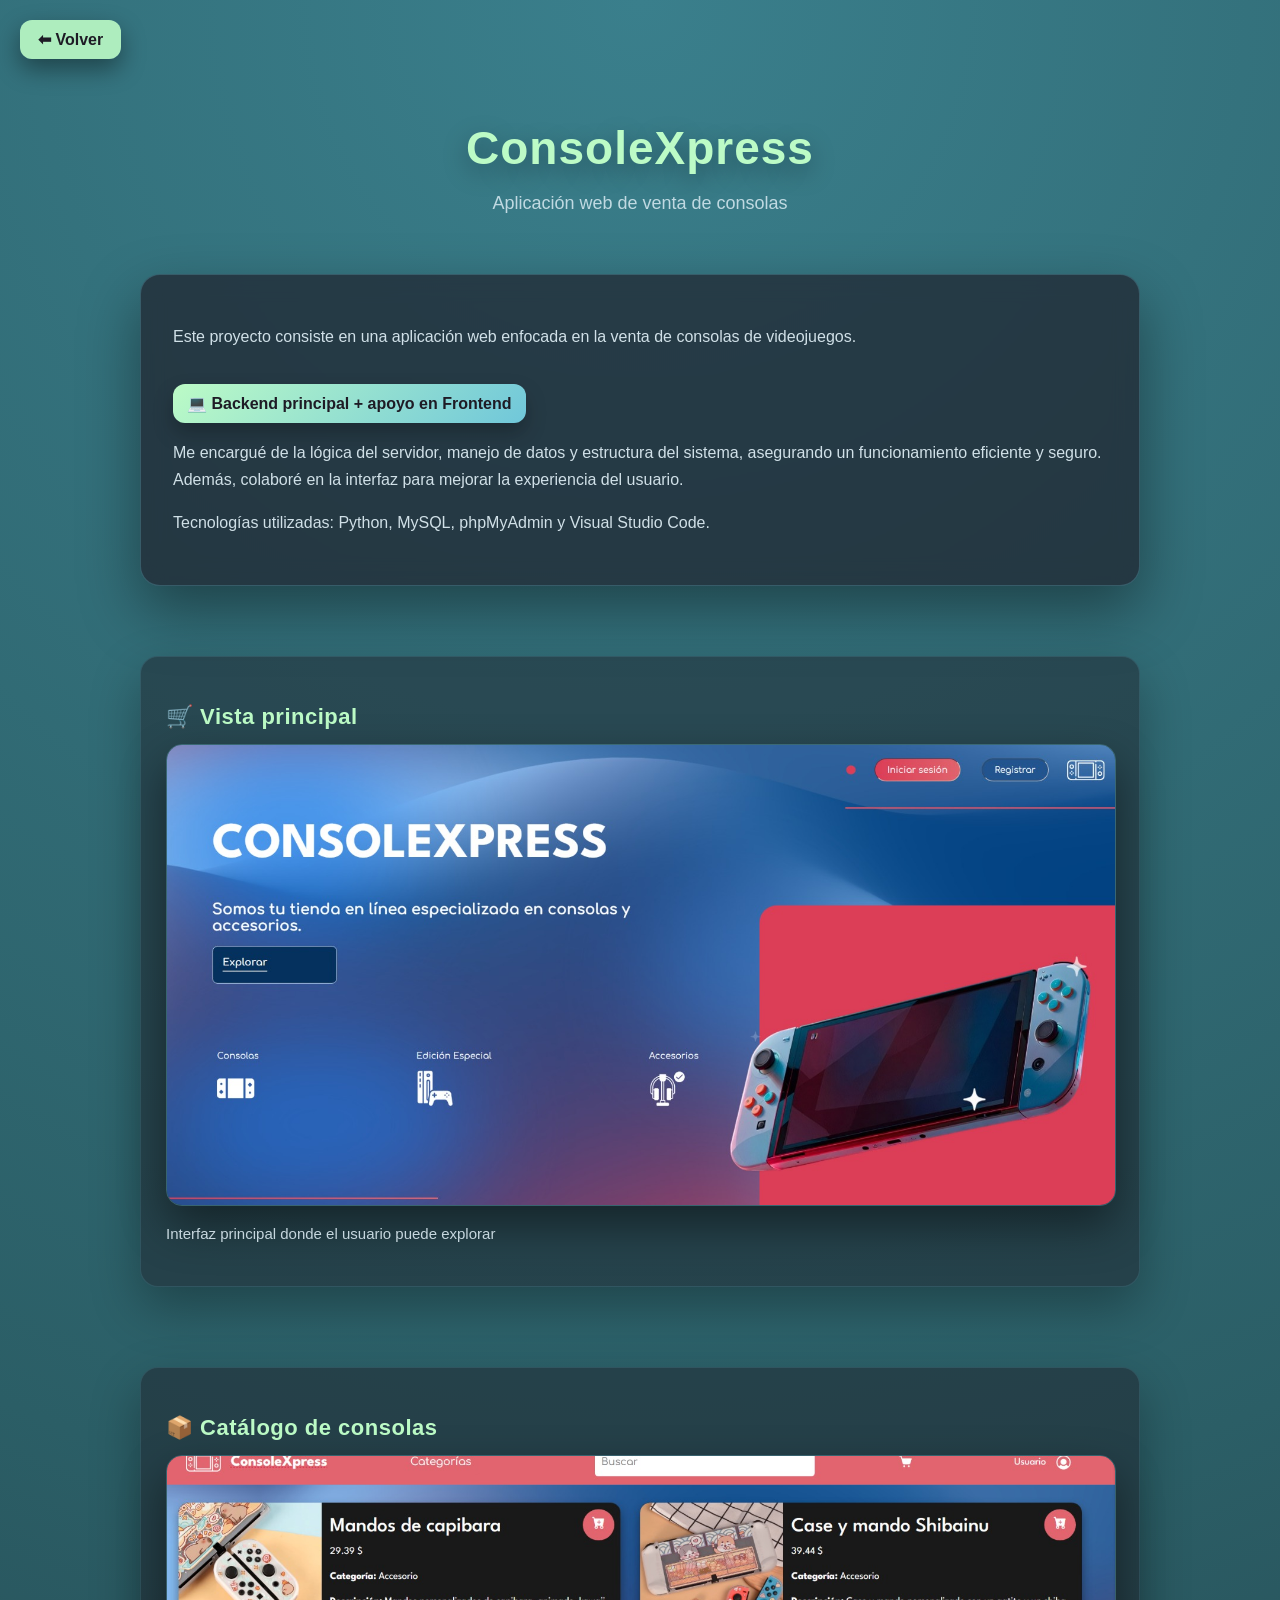
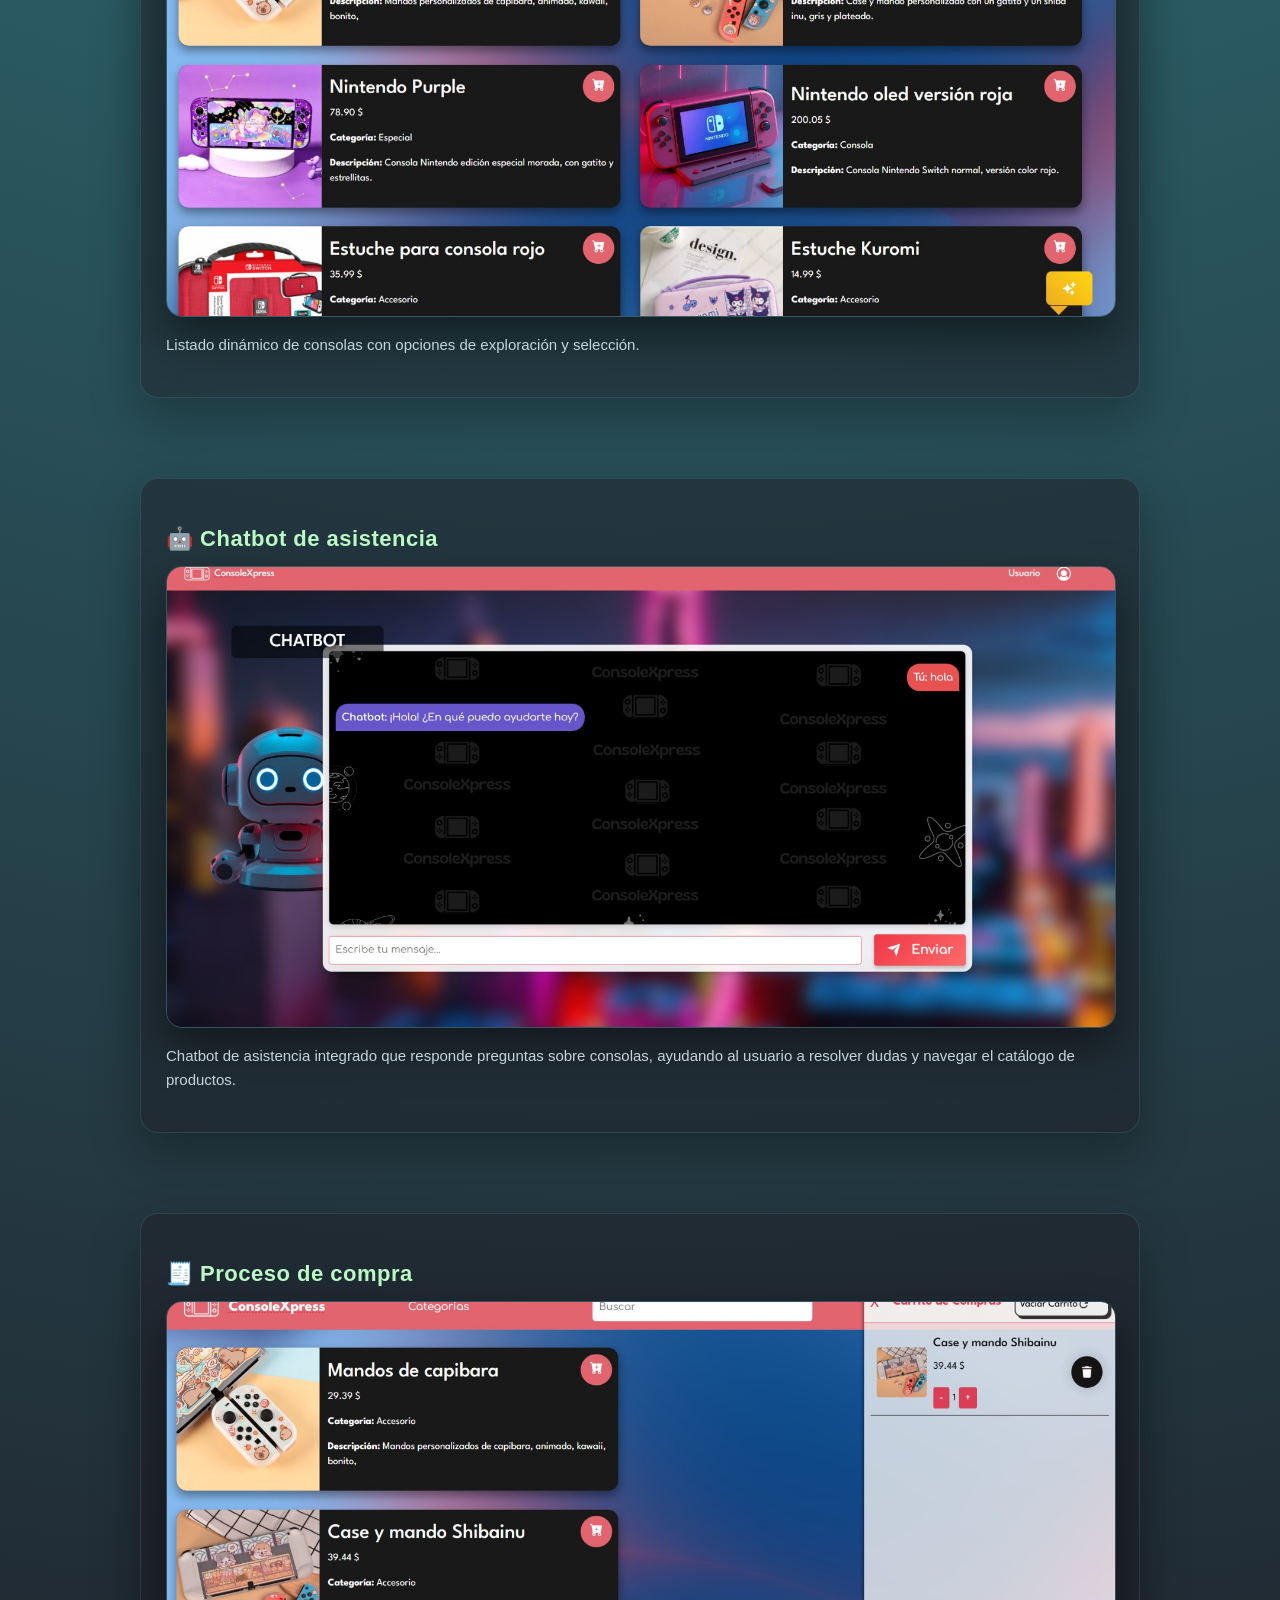
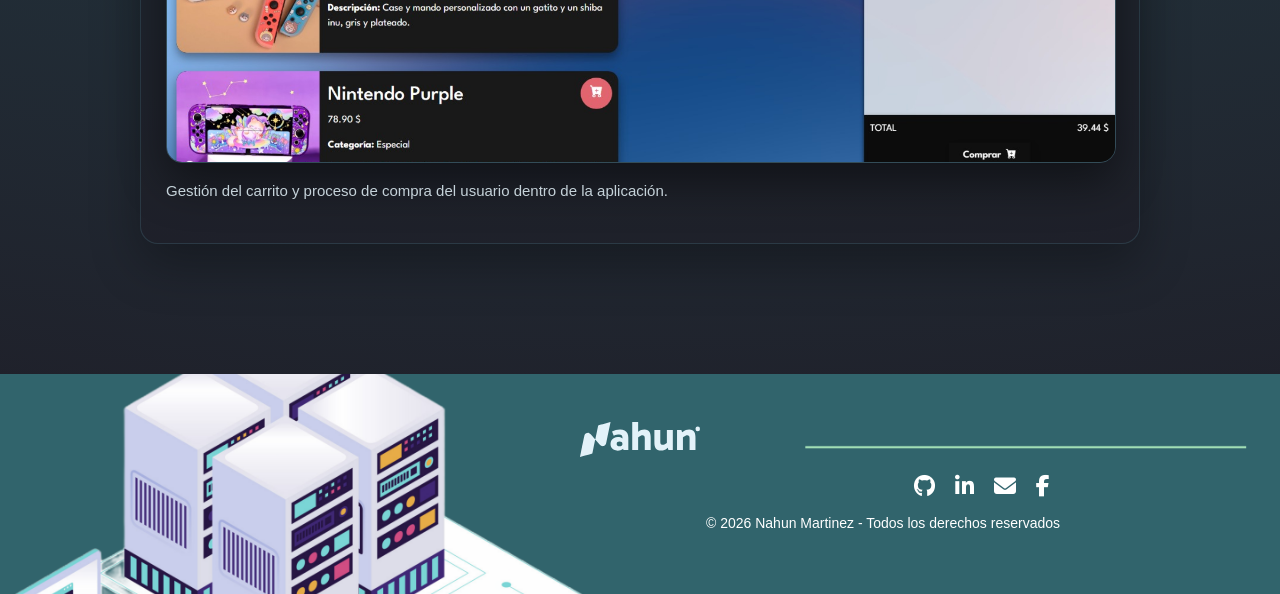
==== commit 87f0ee80: "se añadio footer en todas las paginas Co-authored-by: Copilot <copilot@github.com>" ====
--- a/proyectos/consolexpress/consolexpress.html
+++ b/proyectos/consolexpress/consolexpress.html
@@ -6,6 +6,7 @@
   <title>ConsoleXpress | Proyecto</title>
 
   <link rel="stylesheet" href="../style.css">
+  <link rel="stylesheet" href="https://cdnjs.cloudflare.com/ajax/libs/font-awesome/6.5.0/css/all.min.css">
 </head>
 
 <body>
@@ -120,15 +121,62 @@
     </div>
 
   </div>
-      <!-- MODAL IMAGEN -->
-    <!-- MODAL -->
+      <!-- MODAL de imagen en grande -->
 <div class="modal" id="modal">
   <span class="close" id="closeModal">×</span>
   <img id="modalImg" src="" alt="preview">
 </div>
+
+
+   <footer class="footer">
+
+  <!-- Imagen de fondo del footer -->
+  <div class="footer-bg"></div>
+
+  <div class="footer-content">
+
+    <!-- Logo -->
+    <div class="footer-logo">
+      <img src="../../images/nahun-blanco.svg" alt="Logo">
+    </div>
+
+    <!-- Línea + redes -->
+    <div class="footer-line-container">
+
+    
+
+      <div class="footer-social">
+        <a href="https://github.com/Naquielrayne74" target="_blank">
+          <i class="fa-brands fa-github"></i>
+        </a>
+
+        <a href="https://www.linkedin.com/in/nahun-martinez-a95b923b5/" target="_blank">
+          <i class="fa-brands fa-linkedin-in"></i>
+        </a>
+
+        <a href="mailto:nahunmartinez7692@gmail.com">
+          <i class="fa-solid fa-envelope"></i>
+        </a>
+
+        <a href="https://www.facebook.com/share/1B7gFWPcFo/" target="_blank">
+          <i class="fa-brands fa-facebook-f"></i>
+        </a>
+      </div>
+
+    </div>
+
+    <!-- Derechos -->
+    <p class="footer-copy"
+      data-es="© 2026 Nahun Martinez - Todos los derechos reservados"
+      data-en="© 2026 Nahun Martinez - All rights reserved">
+      © 2026 Nahun Martinez - Todos los derechos reservados
+    </p>
+  </div>
+
+</footer>
   <!-- TU JS DE IDIOMA -->
-  <script src="/idioma.js"></script>
-  <script src="/script.js"></script>
+  <script src="../../idioma.js"></script>
+  <script src="../../script.js"></script>
 
 </body>
 </html>
--- a/proyectos/style.css
+++ b/proyectos/style.css
@@ -239,4 +239,115 @@
 .section img:hover {
   transform: scale(1.03);
   box-shadow: 0 15px 30px rgba(0,0,0,0.5);
+}
+
+
+/* =========================
+   FOOTER GENERAL (FULL WIDTH)
+========================= */
+.footer {
+  width: 100%;
+  position: relative;
+  color: white;
+  overflow: hidden;
+}
+
+/* =========================
+   FONDO (IMAGEN)
+========================= */
+.footer-bg {
+  position: absolute;
+  top: 0;
+  left: 0;
+  width: 100%;
+  height: 220px;
+
+  background: url("../images/footer.png") no-repeat center;
+  background-size: cover;
+
+  z-index: 0;
+}
+
+/* =========================
+   CONTENIDO CENTRADO
+========================= */
+.footer-content {
+  position: relative;
+  z-index: 1;
+
+  max-width: 1200px;
+  margin: 0 auto;
+  height: 220px;
+
+  display: flex;
+  flex-direction: column;
+  align-items: center;
+  justify-content: center;
+}
+
+/* =========================
+   LOGO
+========================= */
+.footer-logo img {
+  width: 120px;
+  height: auto;
+  object-fit: contain;
+  margin-bottom: 10px;
+  transition: all 0.3s ease;
+}
+
+/* HOVER LOGO */
+.footer-logo img:hover {
+  transform: scale(1.1) translateY(-3px);
+  filter: drop-shadow(0 0 12px #b7f0b6);
+}
+
+/* =========================
+   LÍNEA + REDES
+========================= */
+.footer-line-container {
+  position: relative;
+  width: 70%;
+  margin: 15px 0;
+}
+
+/* LÍNEA (VISIBLE) */
+.footer-line {
+  width: 100%;
+  height: 2px;
+  background: white;
+  opacity: 0.8;
+}
+
+/* REDES SOBRE LA LÍNEA */
+.footer-social {
+  position: absolute;
+  right: 10px;
+  top: -12px;
+
+  display: flex;
+  gap: 20px;
+}
+
+/* ÍCONOS */
+.footer-social a {
+  color: white;
+  font-size: 22px;
+  transition: 0.3s ease;
+}
+
+/* HOVER ÍCONOS */
+.footer-social a:hover {
+  transform: scale(1.2);
+  color: var(--accent-light);
+  text-shadow: 0 0 10px var(--accent-light);
+}
+
+/* =========================
+   TEXTO
+========================= */
+.footer-copy {
+  font-size: 14px;
+  width: 70%;
+  text-align: right;
 }
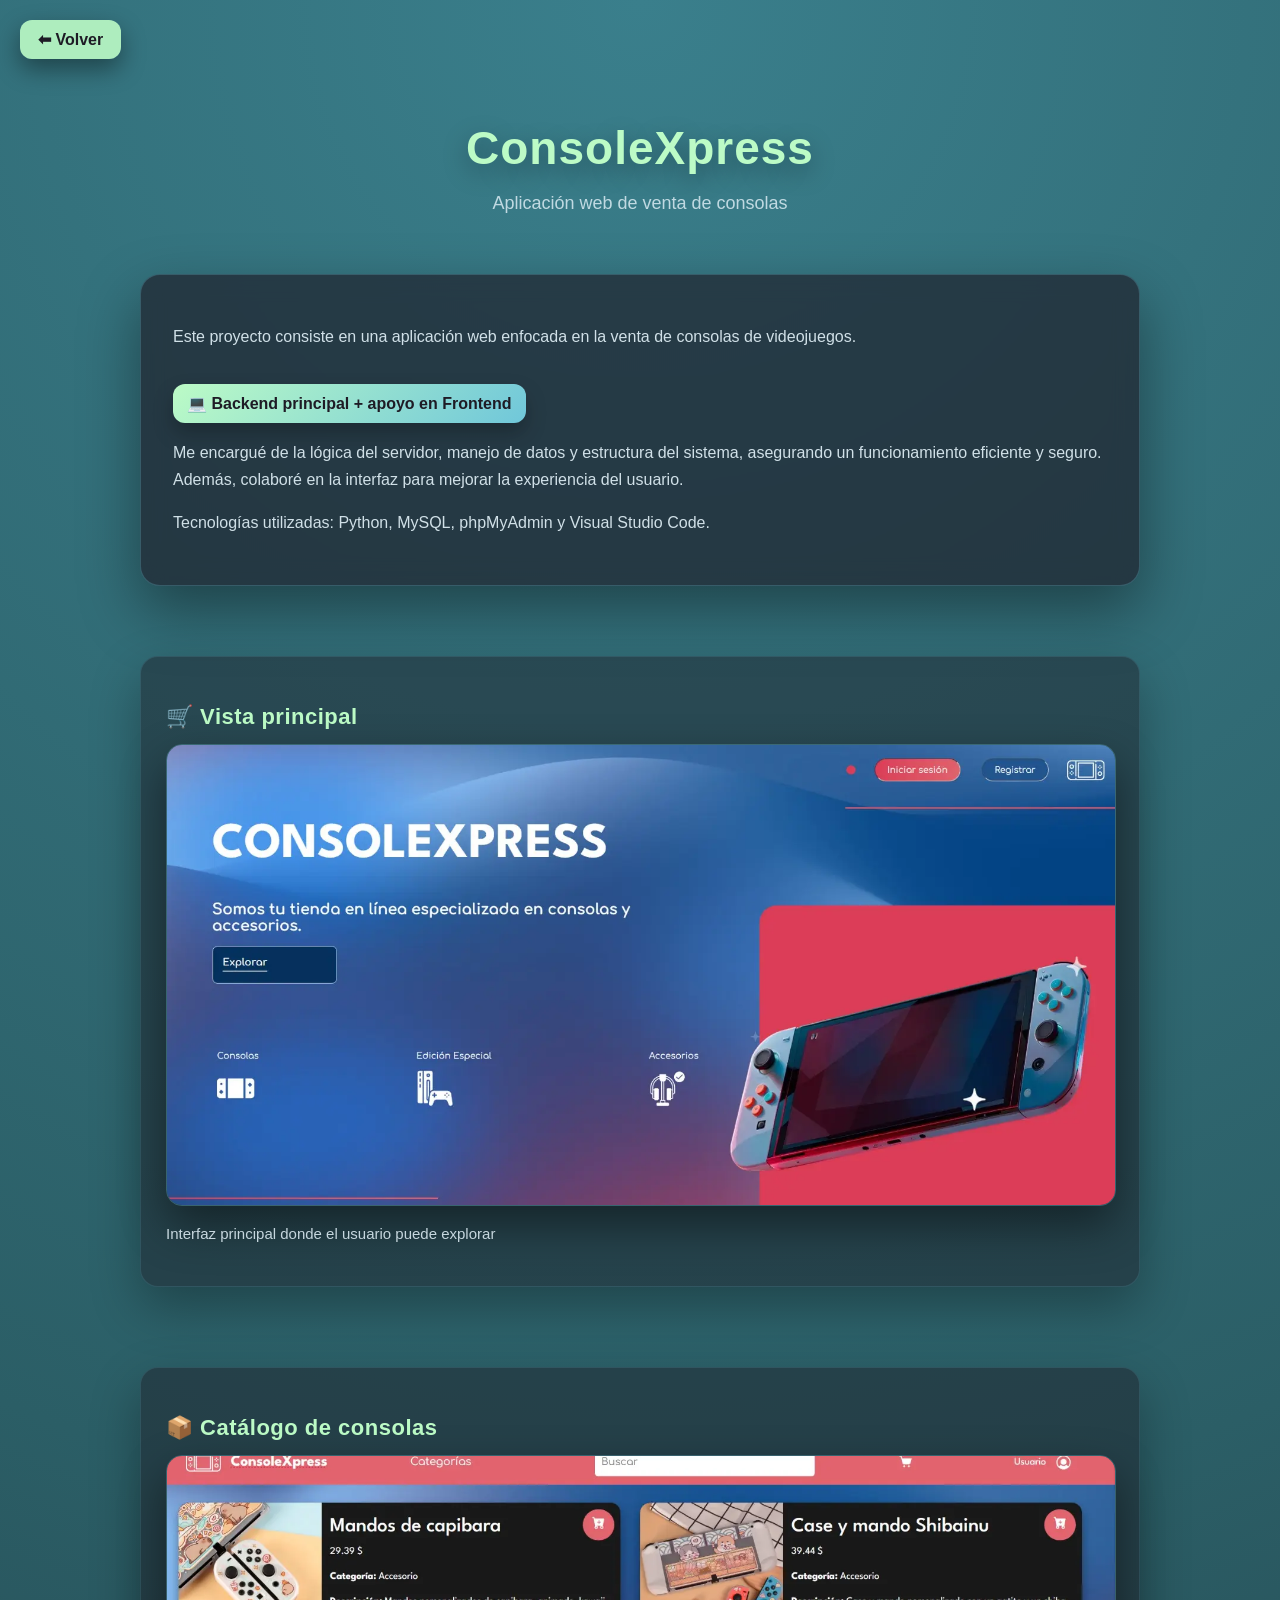
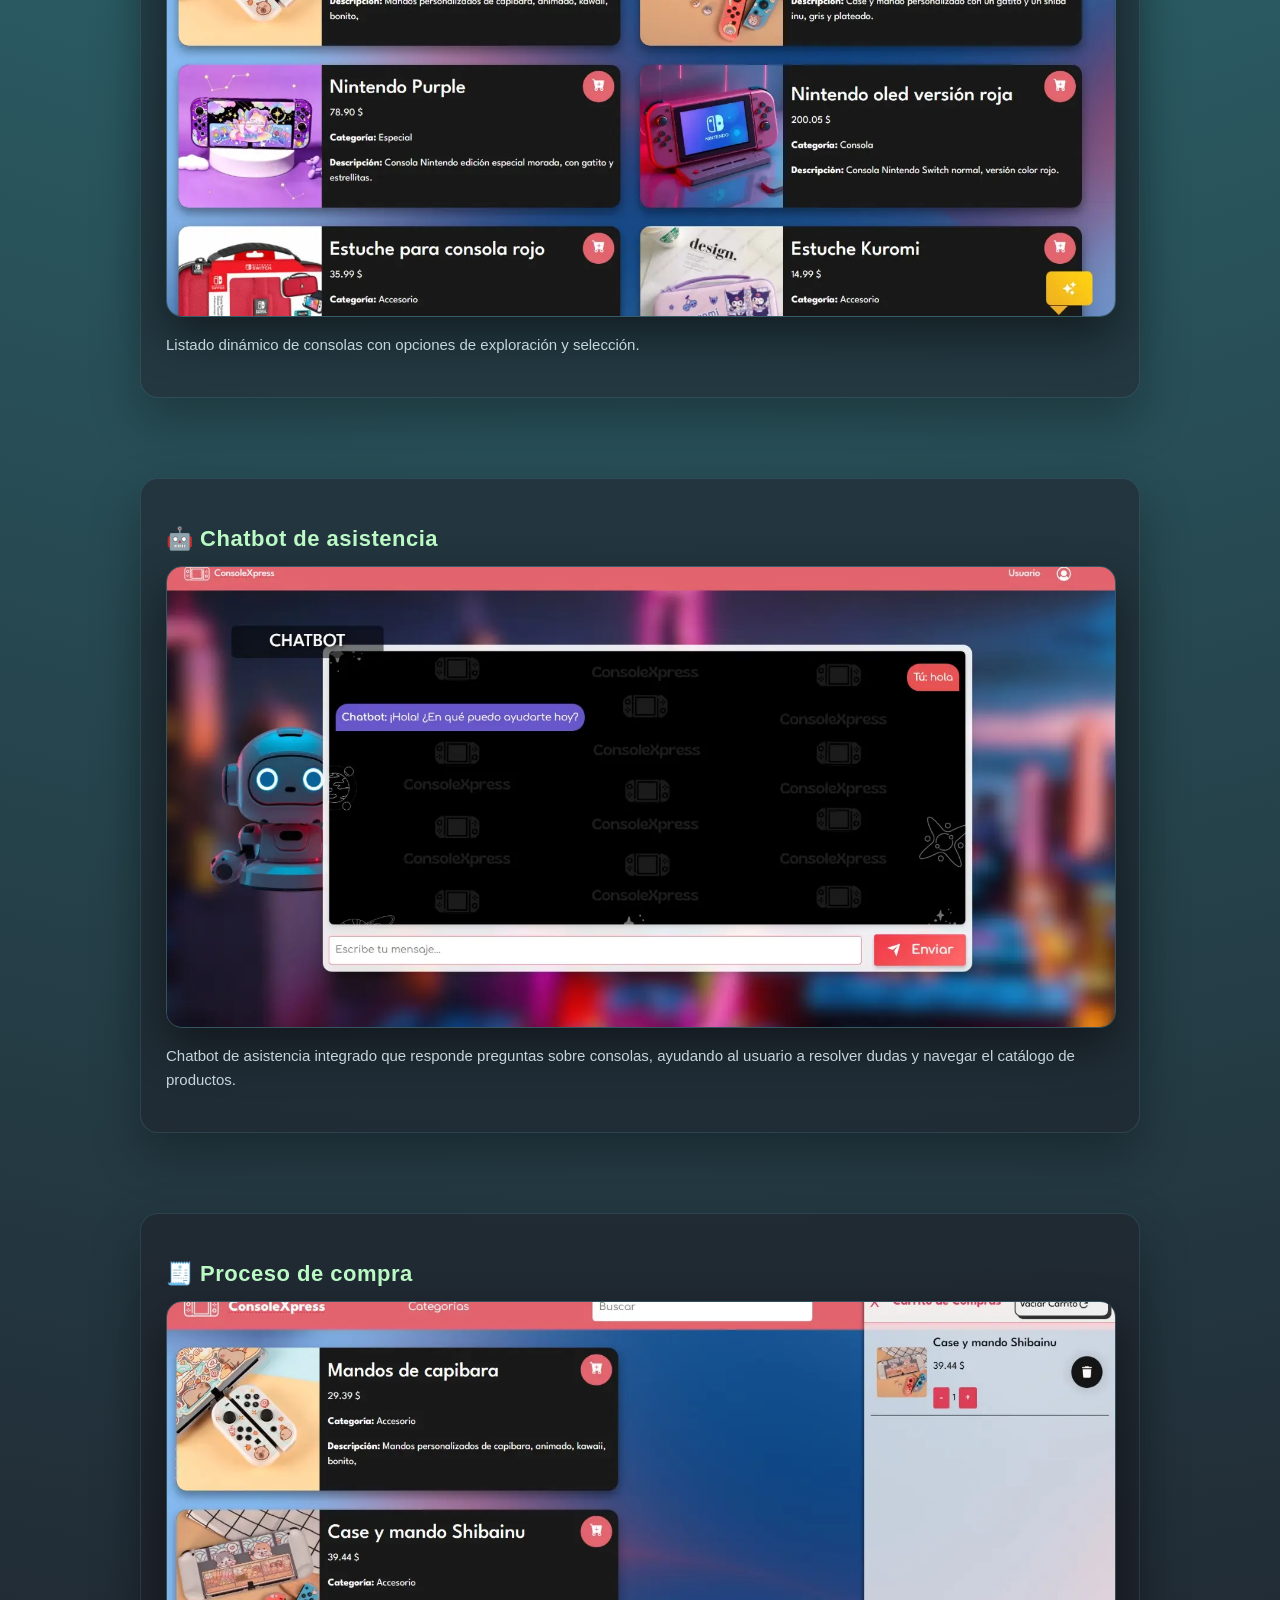
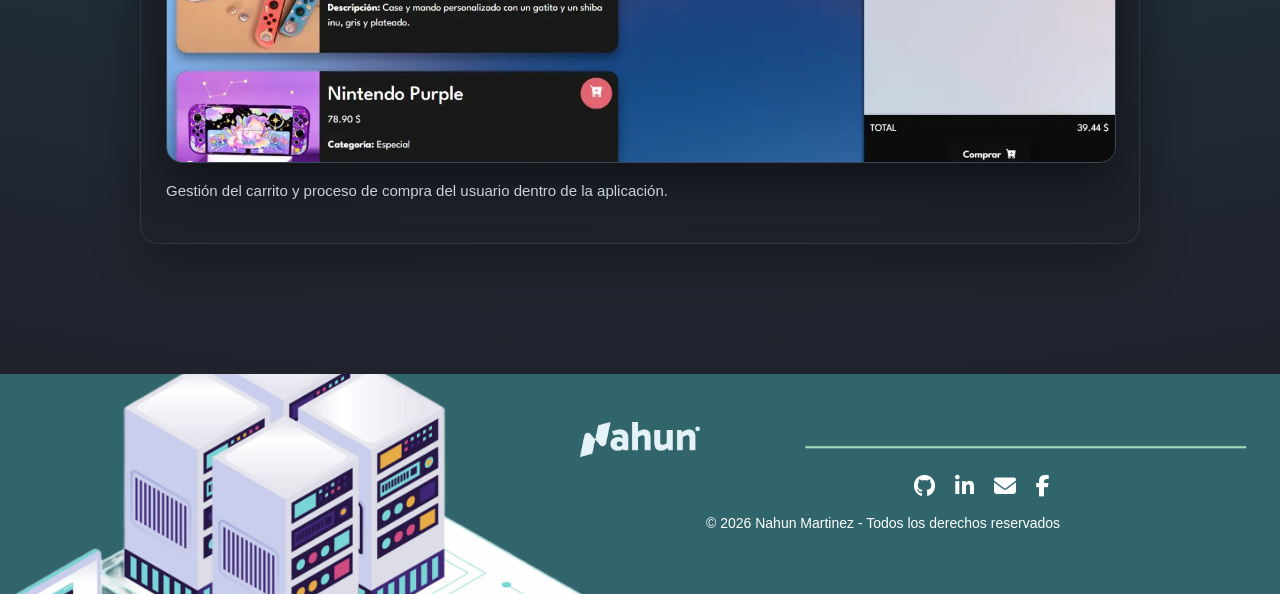
==== commit 05f5c932: "se optimizaron las imagenes para que fuera mas mejor en rendimiento" ====
--- a/proyectos/consolexpress/consolexpress.html
+++ b/proyectos/consolexpress/consolexpress.html
@@ -64,7 +64,7 @@
     🛒 Vista principal
   </h3>
 
-  <img src="consolexpress1.jpeg" alt="Vista principal de ConsoleXpress">
+  <img src="consolexpress1.webp" alt="Vista principal de ConsoleXpress">
 
   <p
     data-es="Interfaz principal donde el usuario puede explorar"
@@ -79,7 +79,7 @@
           data-es="📦 Catálogo de consolas"
           data-en="📦 Console catalog">📦 Catálogo de consolas</h3>
 
-      <img src="consolexpress2.jpeg">
+      <img src="consolexpress2.webp" alt="Catálogo de consolas de ConsoleXpress">
 
       <p
         data-es="Listado dinámico de consolas con opciones de exploración y selección."
@@ -96,7 +96,7 @@
     🤖 Chatbot de asistencia
   </h3>
 
-  <img src="consolexpress3.jpeg" alt="Chatbot de asistencia de ConsoleXpress">
+  <img src="consolexpress3.webp" alt="Chatbot de asistencia de ConsoleXpress">
 
   <p
     data-es="Chatbot de asistencia integrado que responde preguntas sobre consolas, ayudando al usuario a resolver dudas y navegar el catálogo de productos."
@@ -111,7 +111,7 @@
           data-es="🧾 Proceso de compra"
           data-en="🧾 Checkout process">🧾 Proceso de compra</h3>
 
-      <img src="consolexpress4.jpeg">
+      <img src="consolexpress4.webp" alt="Proceso de compra de ConsoleXpress">
 
       <p
         data-es="Gestión del carrito y proceso de compra del usuario dentro de la aplicación."
@@ -137,7 +137,7 @@
 
     <!-- Logo -->
     <div class="footer-logo">
-      <img src="../../images/nahun-blanco.svg" alt="Logo">
+      <img src="../../images/nahun-blanco.webp" alt="Logo">
     </div>
 
     <!-- Línea + redes -->
--- a/proyectos/style.css
+++ b/proyectos/style.css
@@ -3,11 +3,16 @@
 ========================= */
 body {
   margin: 0;
-  font-family: 'Nunito', sans-serif;
+  font-family: "Nunito", sans-serif;
 
   /* Fondo más sofisticado */
-  background: radial-gradient(circle at top, #3a7f8c, #2b5e66 40%, #1E1B25 100%);
-  color: #E3F2F9;
+  background: radial-gradient(
+    circle at top,
+    #3a7f8c,
+    #2b5e66 40%,
+    #1e1b25 100%
+  );
+  color: #e3f2f9;
 }
 
 /* CONTENEDOR */
@@ -24,15 +29,15 @@
   text-align: center;
   font-size: 46px;
   margin-bottom: 8px;
-  color: #BCFBC6;
+  color: #bcfbc6;
   letter-spacing: 1px;
-  text-shadow: 0 8px 25px rgba(0,0,0,0.35);
+  text-shadow: 0 8px 25px rgba(0, 0, 0, 0.35);
 }
 
 .subtitle {
   text-align: center;
   font-size: 18px;
-  color: #E3F2F9;
+  color: #e3f2f9;
   opacity: 0.8;
   margin-bottom: 60px;
 }
@@ -48,7 +53,7 @@
   padding: 32px;
   margin-bottom: 70px;
 
-  box-shadow: 0 25px 60px rgba(0,0,0,0.4);
+  box-shadow: 0 25px 60px rgba(0, 0, 0, 0.4);
   backdrop-filter: blur(12px);
 }
 
@@ -56,7 +61,7 @@
 .description p {
   font-size: 16px;
   line-height: 1.7;
-  color: #E3F2F9;
+  color: #e3f2f9;
   opacity: 0.9;
 }
 
@@ -65,14 +70,14 @@
   margin-top: 18px;
   display: inline-block;
 
-  background: linear-gradient(135deg, #BCFBC6, #70C7DA);
-  color: #1E1B25;
+  background: linear-gradient(135deg, #bcfbc6, #70c7da);
+  color: #1e1b25;
 
   padding: 10px 14px;
   border-radius: 12px;
   font-weight: 700;
 
-  box-shadow: 0 10px 20px rgba(0,0,0,0.25);
+  box-shadow: 0 10px 20px rgba(0, 0, 0, 0.25);
 }
 
 /* =========================
@@ -86,13 +91,13 @@
   background: rgba(30, 27, 37, 0.45);
   border: 1px solid rgba(112, 199, 218, 0.15);
 
-  box-shadow: 0 20px 50px rgba(0,0,0,0.3);
+  box-shadow: 0 20px 50px rgba(0, 0, 0, 0.3);
 }
 
 /* TITULOS */
 .section-title {
   font-size: 22px;
-  color: #BCFBC6;
+  color: #bcfbc6;
   margin-bottom: 14px;
   font-weight: 800;
   letter-spacing: 0.5px;
@@ -107,7 +112,7 @@
   border-radius: 16px;
   border: 1px solid rgba(112, 199, 218, 0.25);
 
-  box-shadow: 0 20px 45px rgba(0,0,0,0.45);
+  box-shadow: 0 20px 45px rgba(0, 0, 0, 0.45);
   transition: 0.4s ease;
 }
 
@@ -121,7 +126,7 @@
   margin-top: 12px;
   font-size: 15px;
   line-height: 1.6;
-  color: #E3F2F9;
+  color: #e3f2f9;
   opacity: 0.85;
 }
 
@@ -137,17 +142,17 @@
   border-radius: 12px;
 
   background: rgba(188, 251, 198, 0.9);
-  color: #1E1B25;
+  color: #1e1b25;
 
   font-weight: 700;
   text-decoration: none;
 
-  box-shadow: 0 10px 25px rgba(0,0,0,0.4);
+  box-shadow: 0 10px 25px rgba(0, 0, 0, 0.4);
   transition: 0.3s ease;
 }
 
 .btn-back:hover {
-  background: #70C7DA;
+  background: #70c7da;
   transform: translateY(-2px);
 }
 
@@ -174,7 +179,7 @@
   max-width: 90%;
   max-height: 85%;
   border-radius: 16px;
-  box-shadow: 0 20px 60px rgba(0,0,0,0.6);
+  box-shadow: 0 20px 60px rgba(0, 0, 0, 0.6);
   transform: scale(0.95);
   transition: 0.3s ease;
 }
@@ -203,7 +208,7 @@
   font-size: 28px;
   font-weight: bold;
 
-  color: #BCFBC6; /* verde de tu paleta */
+  color: #bcfbc6; /* verde de tu paleta */
 
   background: rgba(53, 111, 120, 0.25); /* #356f78 con transparencia */
   border: 2px solid rgba(188, 251, 198, 0.6);
@@ -214,13 +219,13 @@
   backdrop-filter: blur(6px);
 
   transition: all 0.25s ease;
-  box-shadow: 0 8px 20px rgba(0,0,0,0.4);
+  box-shadow: 0 8px 20px rgba(0, 0, 0, 0.4);
 }
 
 /* hover elegante */
 .modal .close:hover {
-  background: #70C7DA;
-  color: #1E1B25;
+  background: #70c7da;
+  color: #1e1b25;
   transform: scale(1.1) rotate(90deg);
   box-shadow: 0 10px 25px rgba(112, 199, 218, 0.5);
 }
@@ -238,9 +243,8 @@
 
 .section img:hover {
   transform: scale(1.03);
-  box-shadow: 0 15px 30px rgba(0,0,0,0.5);
-}
-
+  box-shadow: 0 15px 30px rgba(0, 0, 0, 0.5);
+}
 
 /* =========================
    FOOTER GENERAL (FULL WIDTH)
@@ -262,7 +266,7 @@
   width: 100%;
   height: 220px;
 
-  background: url("../images/footer.png") no-repeat center;
+  background: url("../images/footer.webp") no-repeat center;
   background-size: cover;
 
   z-index: 0;
@@ -350,4 +354,4 @@
   font-size: 14px;
   width: 70%;
   text-align: right;
-}+}
